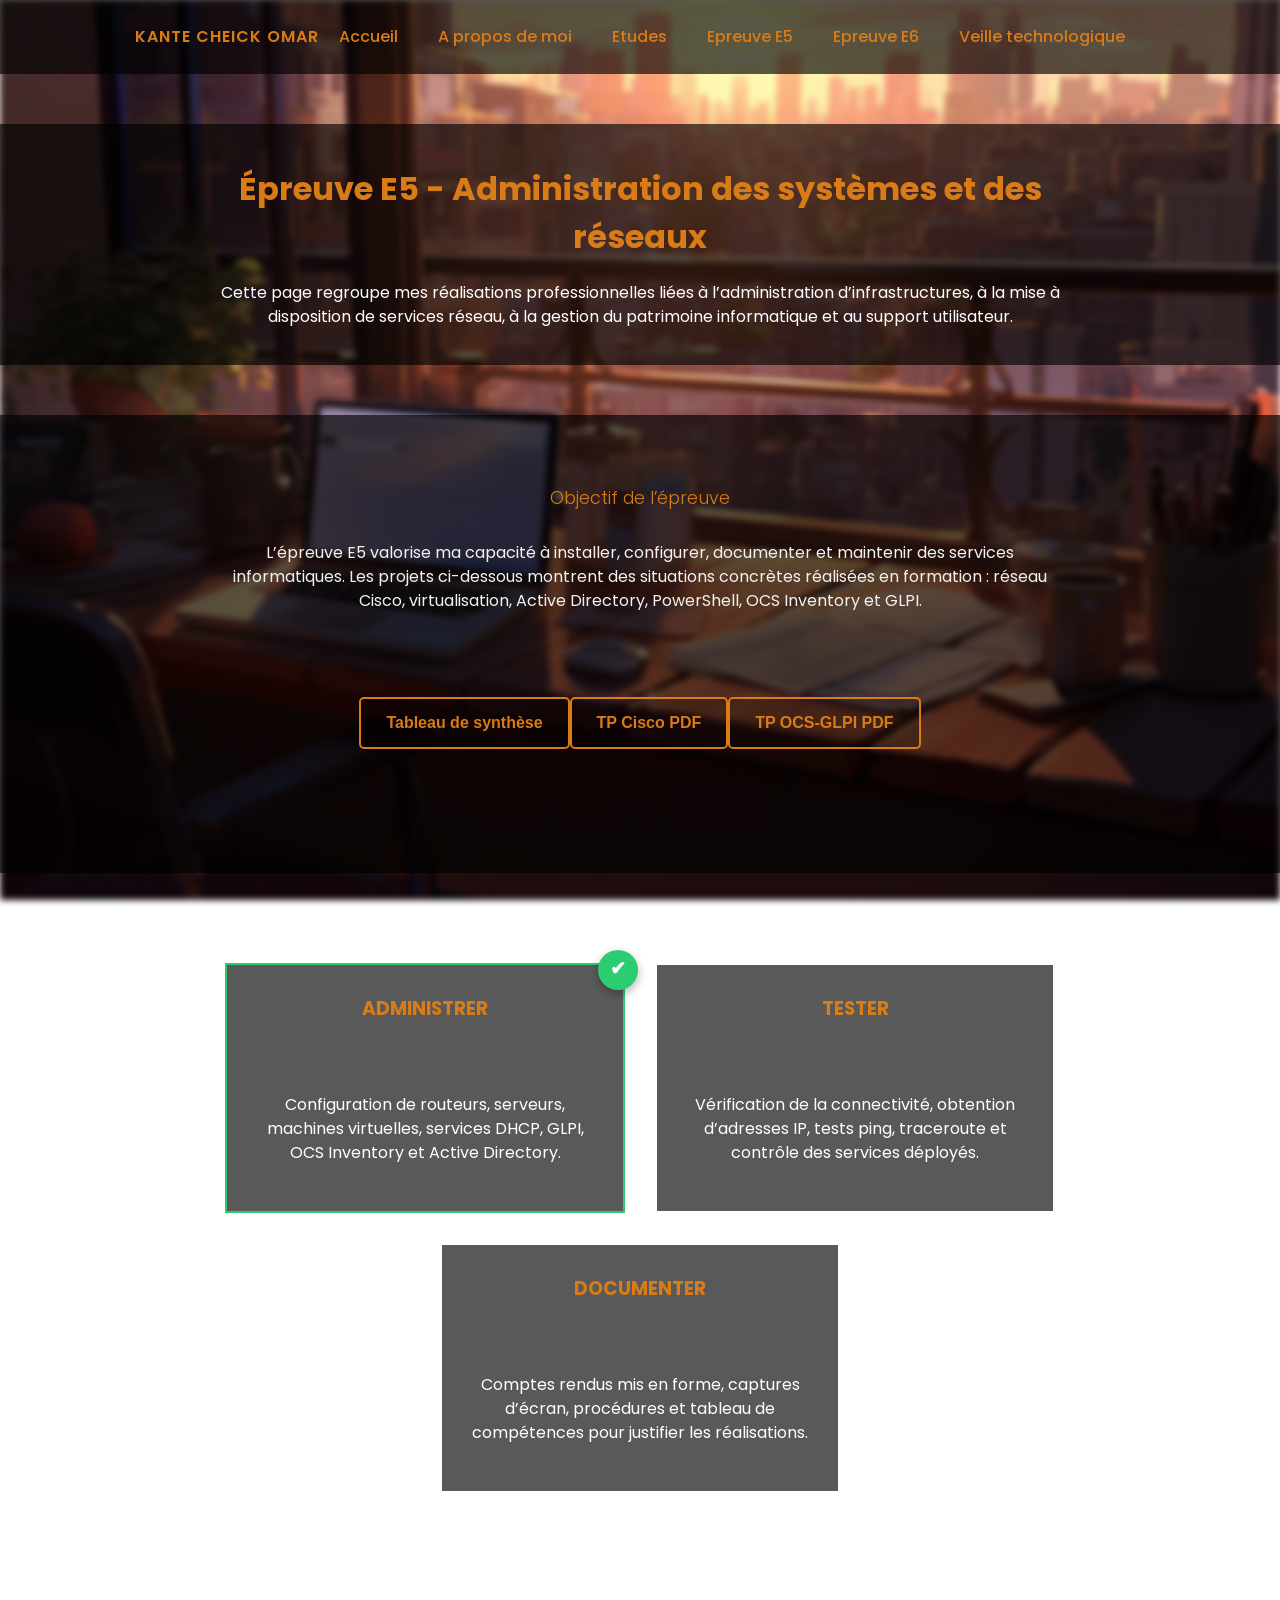
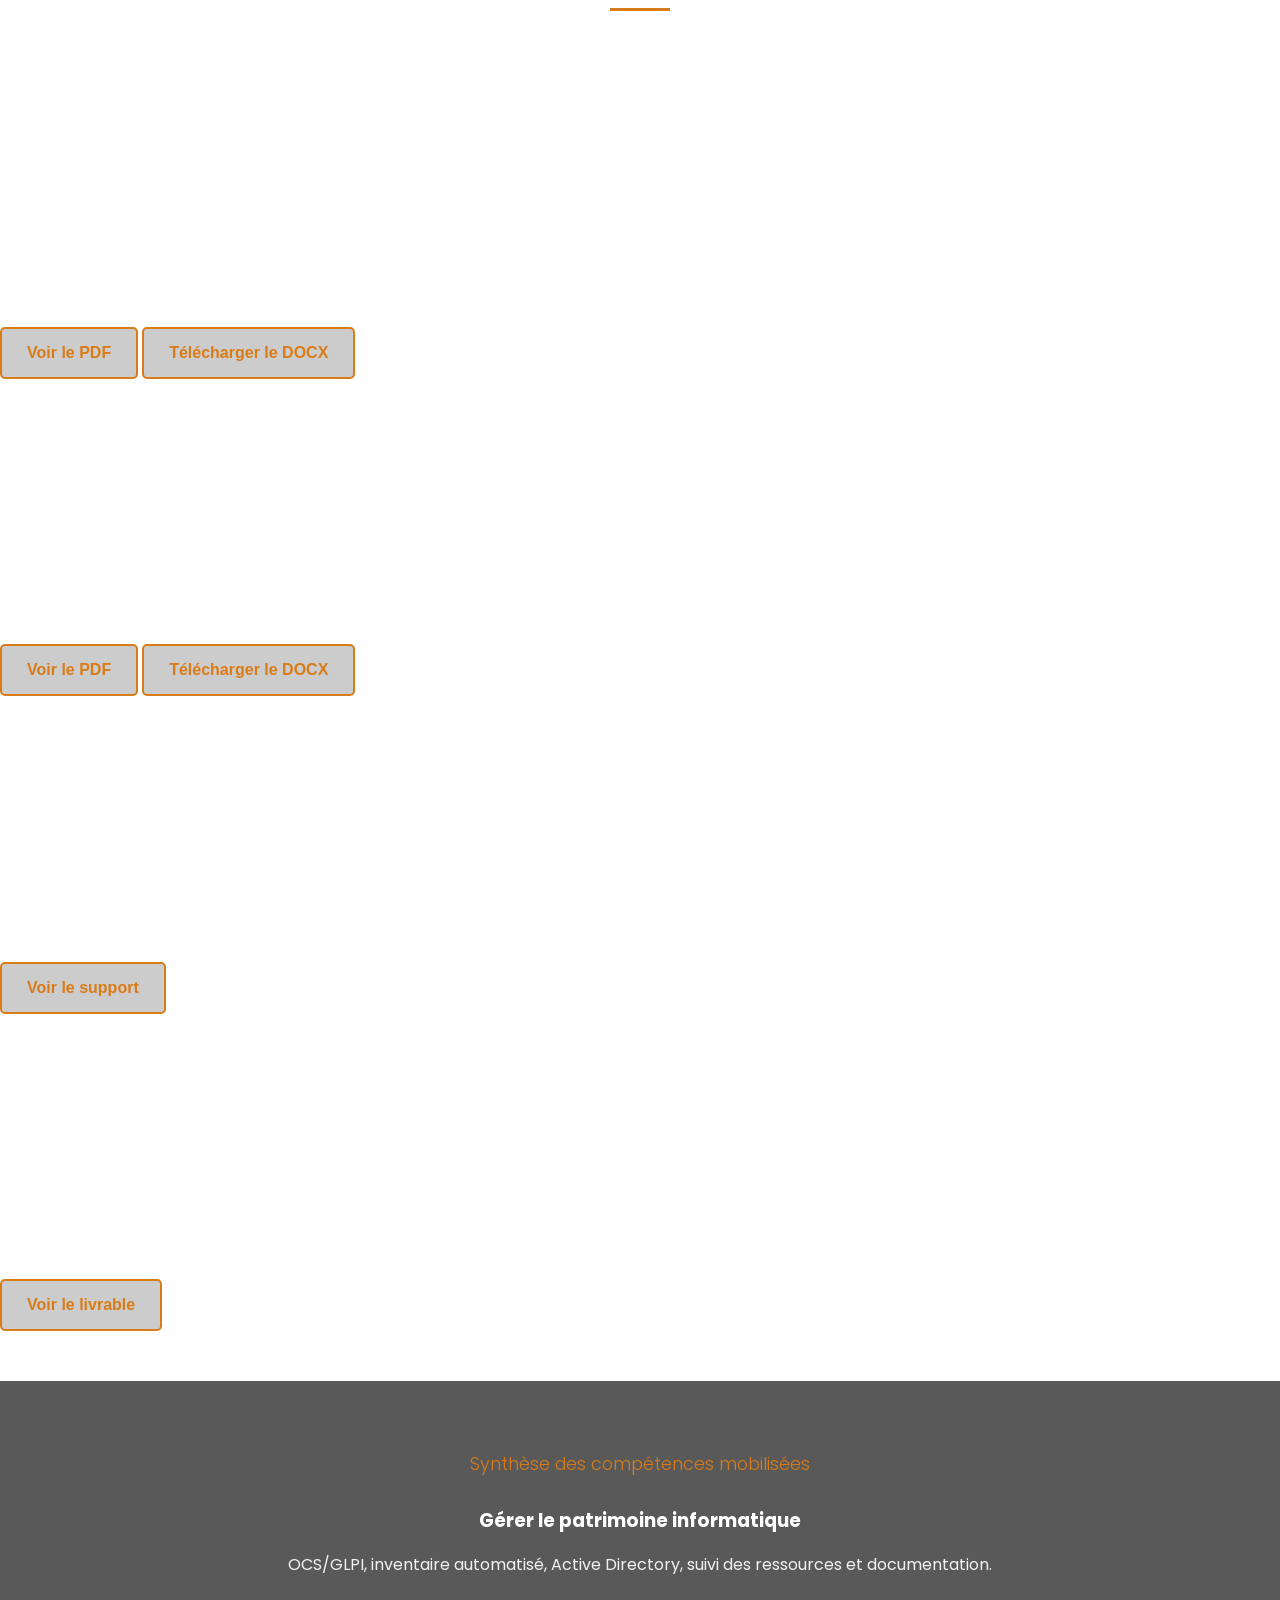
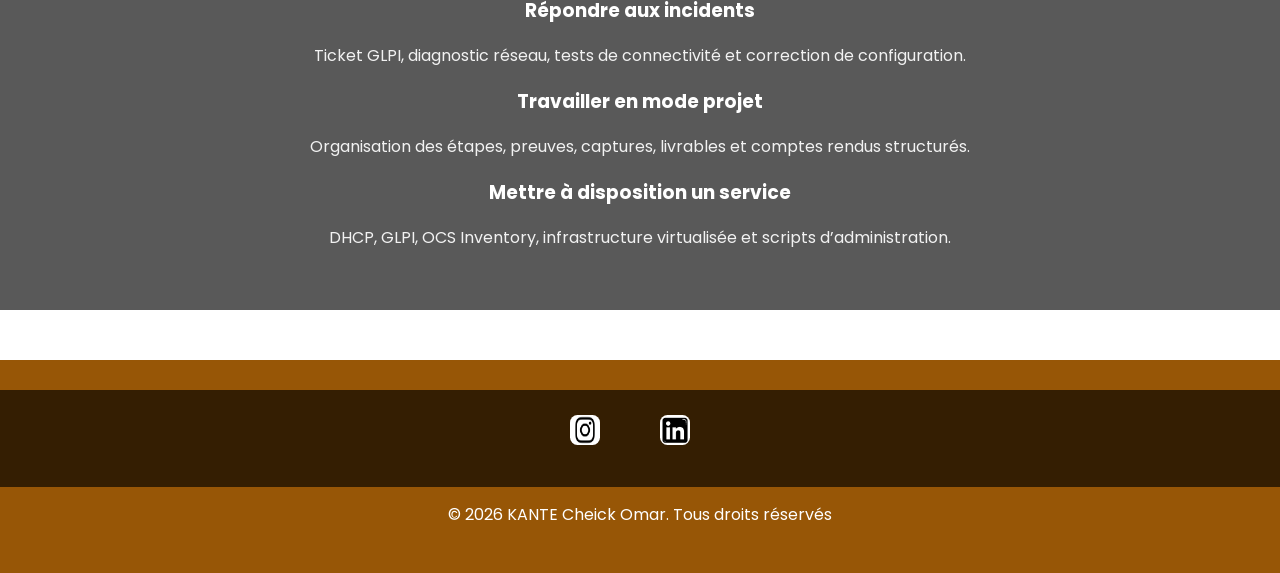
==== e5/e5.html @ b5c39093 "up" ====
<!DOCTYPE html>
<html lang="fr">
<head>
    <meta charset="UTF-8">
    <meta name="viewport" content="width=device-width, initial-scale=1.0">
    <link rel="stylesheet" href="../style.css">
    <title>Épreuve E5 - KANTE Cheick</title>
</head>
<body>
    <div class="background"></div>

    <header>
        <nav class="menu">
            <div class="nav-logo">KANTE Cheick Omar</div>
            <ul>
                <li><a href="../index.html">Accueil</a></li>
                <li><a href="../propos/propos.html">A propos de moi</a></li>
                <li><a href="../etudes/etudes.html">Etudes</a></li>
                <li><a href="e5.html">Epreuve E5</a></li>
                <li><a href="../e6/e6.html">Epreuve E6</a></li>
                <li><a href="../veille/veille.html">Veille technologique</a></li>
            </ul>
        </nav>
    </header>

    <main>
        <div class="introduction">
            <h1>Épreuve E5 - Administration des systèmes et des réseaux</h1>
            <p>Cette page regroupe mes réalisations professionnelles liées à l’administration d’infrastructures, à la mise à disposition de services réseau, à la gestion du patrimoine informatique et au support utilisateur.</p>
        </div>

        <section class="presentation">
            <h5>Objectif de l’épreuve</h5>
            <p>L’épreuve E5 valorise ma capacité à installer, configurer, documenter et maintenir des services informatiques. Les projets ci-dessous montrent des situations concrètes réalisées en formation : réseau Cisco, virtualisation, Active Directory, PowerShell, OCS Inventory et GLPI.</p>
            <div class="bouton-container small-container">
                <a href="../docs/Tableau_de_competence_E4_KANTE_Cheick_rempli.xlsx" class="bouton">Tableau de synthèse</a>
                <a href="../docs/TP_Cisco_DHCP_KANTE_Cheick.pdf" class="bouton" target="_blank">TP Cisco PDF</a>
                <a href="../docs/TP_OCS_GLPI_KANTE_Cheick.pdf" class="bouton" target="_blank">TP OCS-GLPI PDF</a>
            </div>
        </section>

        <section class="options-container">
            <div class="card choice-card">
                <div class="check-mark">✔</div>
                <h3>Administrer</h3>
                <p>Configuration de routeurs, serveurs, machines virtuelles, services DHCP, GLPI, OCS Inventory et Active Directory.</p>
            </div>
            <div class="card">
                <h3>Tester</h3>
                <p>Vérification de la connectivité, obtention d’adresses IP, tests ping, traceroute et contrôle des services déployés.</p>
            </div>
            <div class="card">
                <h3>Documenter</h3>
                <p>Comptes rendus mis en forme, captures d’écran, procédures et tableau de compétences pour justifier les réalisations.</p>
            </div>
        </section>

        <h2 class="section-title">Réalisations professionnelles</h2>
        <div class="divider"></div>

        <section class="project-list">
            <article class="project-card">
                <div class="project-header">
                    <span class="project-tag">Réseau / Cisco</span>
                    <h3>Configuration d’un serveur DHCP sur routeur Cisco</h3>
                </div>
                <p>Ce TP consiste à configurer des pools DHCP sur routeur Cisco, mettre en place des routes statiques et ajouter un serveur DHCP autonome pour un réseau invité. Les tests <strong>ipconfig</strong>, <strong>ping</strong>, <strong>show ip dhcp binding</strong> et <strong>traceroute</strong> permettent de valider la configuration.</p>
                <ul class="project-skills">
                    <li>Configurer un service réseau</li>
                    <li>Mettre à disposition un service informatique</li>
                    <li>Diagnostiquer une communication entre sous-réseaux</li>
                    <li>Documenter une procédure technique</li>
                </ul>
                <div class="project-links">
                    <a href="../docs/TP_Cisco_DHCP_KANTE_Cheick.pdf" class="bouton" target="_blank">Voir le PDF</a>
                    <a href="../docs/TP_Cisco_DHCP_KANTE_Cheick.docx" class="bouton">Télécharger le DOCX</a>
                </div>
            </article>

            <article class="project-card">
                <div class="project-header">
                    <span class="project-tag">Gestion de parc</span>
                    <h3>Administration et gestion du patrimoine avec OCS Inventory NG / GLPI</h3>
                </div>
                <p>Ce projet met en place une solution de gestion de parc informatique : installation d’OCS Inventory NG, installation de GLPI, synchronisation des inventaires, liaison LDAP et scénario complet de ticket utilisateur.</p>
                <ul class="project-skills">
                    <li>Recenser et identifier les ressources numériques</li>
                    <li>Suivre et traiter des demandes utilisateurs</li>
                    <li>Déployer un service Web interne</li>
                    <li>Centraliser l’inventaire du parc informatique</li>
                </ul>
                <div class="project-links">
                    <a href="../docs/TP_OCS_GLPI_KANTE_Cheick.pdf" class="bouton" target="_blank">Voir le PDF</a>
                    <a href="../docs/TP_OCS_GLPI_KANTE_Cheick.docx" class="bouton">Télécharger le DOCX</a>
                </div>
            </article>

            <article class="project-card">
                <div class="project-header">
                    <span class="project-tag">Systèmes / AD</span>
                    <h3>Automatisation de tâches avec PowerShell</h3>
                </div>
                <p>Ce compte rendu présente l’utilisation de PowerShell sur Windows Server 2019 : prise en main des cmdlets, gestion d’utilisateurs Active Directory, création de scripts, génération de rapports CSV et installation des rôles serveur nécessaires.</p>
                <ul class="project-skills">
                    <li>Automatiser l’administration système</li>
                    <li>Créer et vérifier des utilisateurs AD</li>
                    <li>Générer des rapports d’exploitation</li>
                    <li>Organiser son développement professionnel</li>
                </ul>
                <div class="project-links">
                    <a href="../docs/CR_TP_PowerShell_KANTE_Cheick.pptx" class="bouton">Voir le support</a>
                </div>
            </article>

            <article class="project-card">
                <div class="project-header">
                    <span class="project-tag">Virtualisation</span>
                    <h3>Mise en place d’une infrastructure réseau virtualisée</h3>
                </div>
                <p>Le projet RTR-INFRA présente la mise en place d’une infrastructure virtuelle avec Debian, plusieurs interfaces réseau, adressage IP, routage et paramètres permettant de relier des machines virtuelles à différents segments réseau.</p>
                <ul class="project-skills">
                    <li>Configurer des machines virtuelles</li>
                    <li>Administrer des interfaces réseau Linux</li>
                    <li>Comprendre le routage et le NAT</li>
                    <li>Mettre en œuvre une infrastructure de laboratoire</li>
                </ul>
                <div class="project-links">
                    <a href="../docs/Livrable_RTR_INFRA_KANTE_Cheick.pdf" class="bouton" target="_blank">Voir le livrable</a>
                </div>
            </article>
        </section>

        <section class="presentation">
            <h5>Synthèse des compétences mobilisées</h5>
            <div class="epreuve-grid">
                <div class="epreuve-bloc">
                    <h3>Gérer le patrimoine informatique</h3>
                    <p>OCS/GLPI, inventaire automatisé, Active Directory, suivi des ressources et documentation.</p>
                </div>
                <div class="epreuve-bloc">
                    <h3>Répondre aux incidents</h3>
                    <p>Ticket GLPI, diagnostic réseau, tests de connectivité et correction de configuration.</p>
                </div>
                <div class="epreuve-bloc">
                    <h3>Travailler en mode projet</h3>
                    <p>Organisation des étapes, preuves, captures, livrables et comptes rendus structurés.</p>
                </div>
                <div class="epreuve-bloc">
                    <h3>Mettre à disposition un service</h3>
                    <p>DHCP, GLPI, OCS Inventory, infrastructure virtualisée et scripts d’administration.</p>
                </div>
            </div>
        </section>
    </main>

    <footer>
        <nav>
             <ul>
                <li><a href="https://www.instagram.com/ch3ick952/" target="_blank"><img src="../img/logo_insta.png" alt="Logo Instagram" class="logo"></a></li>
                <li><a href="https://www.linkedin.com/in/cheick-kante-21919a336" target="_blank"><img src="../img/logo_ln.png" alt="Logo LinkedIn" class="logo"></a></li>
            </ul>
        </nav>
        <p>&copy; 2026 KANTE Cheick Omar. Tous droits réservés</p>
    </footer>
</body>
</html>
---- style.css ----
@import url('https://fonts.googleapis.com/css2?family=Poppins:wght@300;400;600&display=swap');

* {
    box-sizing: border-box; /* Empêche le padding de créer un scroll horizontal */
}
body{
    font-family: 'Poppins', sans-serif;
    margin: 0;
    color: #ffffff;
    line-height: 1.5;
}

nav {

    display: flex;
    justify-content: center;
    align-items: center; /* Pour garder les éléments du menu alignés verticalement */
    background-color: rgba(0, 0, 0, 0.65);
    padding: 15px;
}
nav .menu {
    display: flex;
    justify-content: space-between;
    align-items: center; /* Pour garder les éléments du menu alignés verticalement */
    background-color: rgba(0, 0, 0, 0.65);
    padding: 10px 0;
    /*Pour que le menu reste en haut de la page même en scrollant*/
    position: sticky;
    top: 0;
    z-index: 1000; /* Assure que le menu reste au-dessus du contenu */
    box-shadow: 0 2px 10px rgba(0, 0, 0, 0.1); /* Ajoute une légère ombre pour le faire ressortir */
}
.nav-logo {
    color: #d97b16; /* Même orange que tes liens */
    font-weight: 600;
    font-size: 1rem;
    letter-spacing: 1px;
    text-transform: uppercase;
}

nav ul {
    list-style-type: none;
    margin: 0;
    padding: 0;
    display: flex;
}
nav ul li a {
    text-decoration: none;
    color: #d97b16;
    font-weight: 500;
    padding: 10px 20px; 
    display:inline-block;
    position: relative; 
    transition-duration:color 0.3s ease;
}
nav ul li a::after {
    content: '';
    position: absolute;
    left: 0;
    width: 0;
    height: 2px;
    background-color: #f8d5bf;
    bottom: -5px;
    transition: width 0.3s ease;
}
nav ul li a:hover {
    color: #f8d5bf;
    transition-duration: 0.3s;
    transform: scale(1.1);
}
nav ul li a:hover::after {
    width: 100%;      /* Le trait s'étend sur toute la largeur du lien */
}
nav ul {
    list-style-type: none;
    margin: 0;
    padding: 0;
    display: flex;
    align-items: center;
}


.background {
    position: fixed;
    top: 0;
    left: 0;
    width: 100%;
    height: 100%;

    background-image: url("beautiful-office-space-cartoon-style.jpg");
    background-size: cover;
    background-position: center;

    filter: blur(3px);
    z-index: -1;
}

.introduction {
    position: relative;
    z-index: 1;
    padding: 20px;
    width: 100%;
    margin: 50px 0;
    justify-content: center;
    background-color: rgba(0, 0, 0, 0.65);
    box-shadow: 0 10px 30px rgba(138, 49, 1, 0.15);
    text-align: center;
}
.introduction h1, .introduction p, .introduction h5 {
    max-width: 900px; /* Le texte ne s'étale pas trop */
    margin-left: auto;
    margin-right: auto;
}

.photo {
    position: relative;
    z-index: 1;
    width: 50%;
    align-items: center;
    background-color: rgba(0, 0, 0, 0.65);
    border: 2px solid white;
    padding:20px;
    text-align: center;
    margin: 50px auto;
    display: flex;
    flex-direction: column;
    justify-content: center;
    margin-bottom: 50px;

    transition:transform 0.3s ease;
}
.photo:hover {
    transform: scale(1.05);
    box-shadow: 0 10px 20px rgba(255, 187, 151, 0.3);
}

.photo img {
    max-width: 100%;
    height: auto;
    border-radius: 5px;
    border: none;
}
h1 {
    color: #d97b16;
    margin-bottom: 20px;
}

h5 {
    font-weight: 300;
    font-size: 1.1rem;
    color: #d97b16;
}

footer {
        background-color: #975606;
        color: white;
        padding: 30px 0;
        text-align: center;
        margin-top: 50px;
}

footer nav ul {
    justify-content:center;
    margin-bottom: 10px;
}

.presentation {
    position: relative;
    z-index: 1;
    width: 100%;
    margin: 50px 0;
    padding: 40px 20px;
    background-color: rgba(0, 0, 0, 0.65);
    text-align: center;
}


.presentation p{
    margin-bottom: 20px;
    font-size: 1rem;
    color: #f2f2f2;
    max-width: 850px;
    margin-left: auto;
    margin-right: auto;
}

.logo {
    width: 30px;
    height: 30px;
    margin-right: 20px;
    transition: 0.3s;
    background-color: white;
    border-radius: 25% ;
}
.logo:hover {
    transform: scale(1.1);
    opacity: 0.7;
}

/* --- Centrage du bouton --- */
.bouton-container {
    display: flex;            
    justify-content: center;   /* Centre horizontalement */
    align-items: center;       /* Centre verticalement*/
    height: 20vh;           
    margin: 20px 0;
}

/* Le reste du code reste identique */
.bouton {
    display: inline-block;
    padding: 12px 25px;
    background-color: rgba(0,0,0,0.2); 
    color: #d97b16;
    text-decoration: none;
    border-radius: 5px;
    font-weight: bold;
    font-family: Arial, sans-serif;
    transition: all 0.3s ease; 
    border: 2px solid #d97b16;
}
.logo-item img {
    width: auto;
    height: 60px; /* Ajuste la hauteur à ta convenance */
    margin-top: 15px;
}
.bouton:hover {
    background-color: transparent;
    color: #ffffff;
    transform: scale(1.1); 
    box-shadow: 0 5px 15px rgba(0,0,0,0.2);
}

/* --- Style de la pseudo-page --- */
.modal {
    position: fixed;
    top: 0;
    left: 0;
    width: 100%;
    height: 100%;
    background: rgba(0, 0, 0, 0.8); /* Fond sombre transparent */
    display: none; 
    justify-content: center;
    align-items: center;
    z-index: 1000;
}

/* Affiche la modale quand l'ancre #open-cv est active */
.modal:target {
    display: flex;
}
.modal-content {
    background: rgb(0, 0, 0, 0.5);
    padding: 30px;
    border-radius: 10px;
    width: 80%;
    max-width: 600px;
    position: relative;
    border-top: 10px solid #d97b16; /* Rappel de solaire */
}

.close-btn {
    position: absolute;
    top: 10px;
    right: 15px;
    text-decoration: none;
    color: #333;
    font-weight: bold;
}

.cv-placeholder {
    margin-top: 0;
    border: 1px dashed #ccc;
    padding: 20px;
}

/* --- Style général de la section --- */
.qualites-section {
    text-align: center;
    color: white; 
    font-family: Arial, sans-serif;
    padding: 50px 0;
    background-color: rgba(0, 0, 0, 0.65); 
}

.qualites-section h1 {
    font-size: 2.5rem;
    margin-bottom: 5px;
}

/* Le petit trait horizontal sous le titre */
.divider {
    width: 60px;
    height: 3px;
    background-color: #d97b16; /* Ton Orange */
    margin: 0 auto 50px;
}

/* --- Container Flexbox pour l'alignement --- */
.qualites-container {
    display: flex; 
    justify-content: center; /* Centre les éléments horizontalement */
    flex-wrap: wrap; /* Permet le passage à la ligne sur petit écran */
    gap: 30px; /* Espace entre les éléments */
    padding: 0 20px;
}

/* --- Style de chaque qualité (Icône + Texte) --- */
.qualite-item {
    display: flex;
    flex-direction: column-reverse; /* Texte AU-DESSUS de l'icône */
    align-items: center;
    width: 150px; /* Largeur pour donner de l'espace à chaque item */
    transition: all 0.3s ease;
}

/* Effet au survol (cohérent avec ton bouton) */
.qualite-item:hover {
    transform: translateY(-5px); /* Petit saut vers le haut */
}

/* Style de l'icône */
.qualite-item .icon {
    font-size: 3.5rem; /* Taille de l'icône temporaire */
    margin-top: 15px; /* Espace entre le texte et l'icône */
}

/* Si tu utilises des images pour tes icônes, applique ce style : */
.qualite-item img {
    width: auto;
    height: 60px; /* Ajuste la hauteur à ta convenance */
    margin-top: 15px;
}

/* Style du texte */
.qualite-item p {
    font-size: 1.2rem;
    font-weight: bold;
    margin: 0;
}

.competences-section h2 {
    text-align: center;      /* Centre le texte horizontalement */
    color: #d97b16;         
    font-family: Arial, sans-serif;
    font-size: 2.5rem;       /* Même taille que "MES QUALITÉS" pour la cohérence */
    text-transform: uppercase; /* Force le texte en majuscules pour le look "pro" */
    margin-bottom: 5px;      /* Espace réduit pour coller au divider */
}

/* On s'assure que le trait (divider) est aussi centré juste en dessous */
.competences-section .divider {
    width: 60px;
    height: 3px;
    background-color: #d97b16; 
    margin: 0 auto 50px;     /* "auto" sur les côtés centre le trait */
}
/* Container de la section */
.competences-section {
    padding: 80px 0;
    background-color: rgba(0, 0, 0, 0.65); /* Fond sombre mais transparent pour faire ressortir le texte et les logos */
    overflow: hidden;
}

/* Bande blanche qui contient les logos */
.logos {
    overflow: hidden;
    padding: 30px 0;
    background: rgba(255, 255, 255, 0.65);
    white-space: nowrap;
    display: flex;
    box-shadow: 0 10px 20px rgba(0,0,0,0.2);
}

/* Animation de défilement */
.logos-slide {
    display: flex;
    animation: 20s slide infinite linear; /* 20 secondes pour laisser le temps de lire mais pour faire le tour assez vite */
}

/* Style de chaque connaissance */
.logo-item {
    display: flex;
    flex-direction: column;
    align-items: center;
    margin: 0 50px;
    cursor: default;
}

/* Texte des connaissances */
.logo-item span {
    font-family: 'Segoe UI', Tahoma, Geneva, Verdana, sans-serif;
    font-size: 1.1rem;
    font-weight: 700;
    color: #333;
    transition: all 0.3s ease;
    padding: 5px 15px;
    border-radius: 20px;
}

/* Interaction au survol */
.logos:hover .logos-slide {
    animation-play-state: paused; /* Arrête le défilement */
}

.logo-item:hover span {
    color: #fff;
    transform: scale(1.2);
}

/* L'animation infinie */
@keyframes slide {
    from { transform: translateX(0); }
    to { transform: translateX(-100%); }
}

/* Container pour mettre les cartes côte à côte */
.options-container {
    display: flex;
    justify-content: center;
    gap: 30px;
    padding: 40px 20px;
    flex-wrap: wrap; /* Pour que les carrés passent l'un sous l'autre sur mobile */
}

/* Style commun des carrés (cartes) */
.card {
    background-color: rgba(0, 0, 0, 0.65);
    border: 2px solid white;
    padding: 30px;
    width: 400px;
    min-height: 250px;
    display: flex;
    flex-direction: column;
    justify-content: space-between;
    text-align: center;
    position: relative;
    transition: transform 0.3s ease, border-color 0.3s ease;
}

.card:hover {
    transform: translateY(-10px);
    border-color: #d97b16; /* Rappel de ton orange au survol */
}

.card h3 {
    color: #d97b16;
    margin-top: 0;
    text-transform: uppercase;
}

.card ul {
    list-style: none;
    padding: 0;
    text-align: left;
    display: inline-block;
}

.card ul li {
    margin: 10px 0;
}

.card ul li::before {
    content: "•";
    color: #d97b16;
    font-weight: bold;
    display: inline-block; 
    width: 1em;
}

/* Style spécifique pour ton choix (SISR) */
.choice-card {
    border-color: #2ecc71; /* Bordure verte subtile ou reste en blanc selon ton goût */
}

.check-mark {
    position: absolute;
    top: -15px;
    right: -15px;
    background-color: #2ecc71; /* Vert "Check" */
    color: white;
    width: 40px;
    height: 40px;
    border-radius: 50%;
    display: flex;
    justify-content: center;
    align-items: center;
    font-weight: bold;
    font-size: 1.2rem;
    box-shadow: 0 4px 10px rgba(0,0,0,0.3);
}
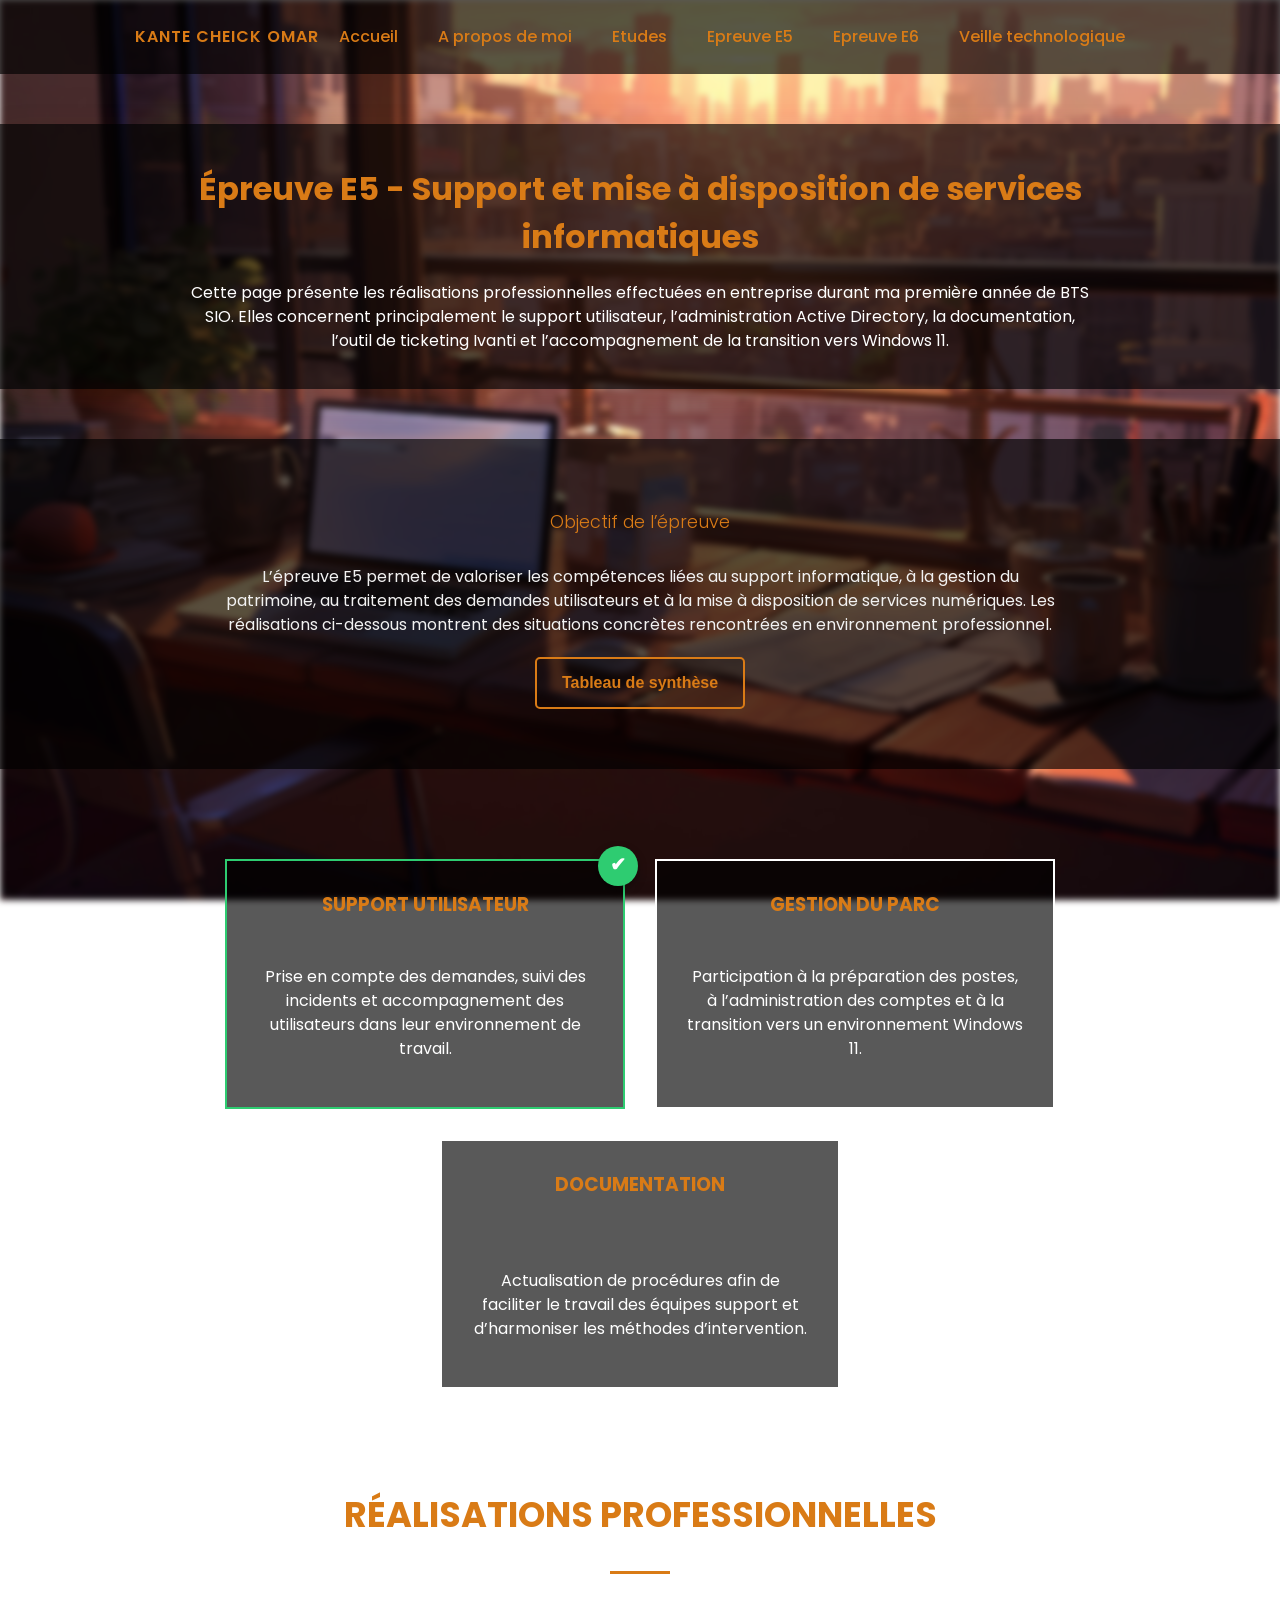
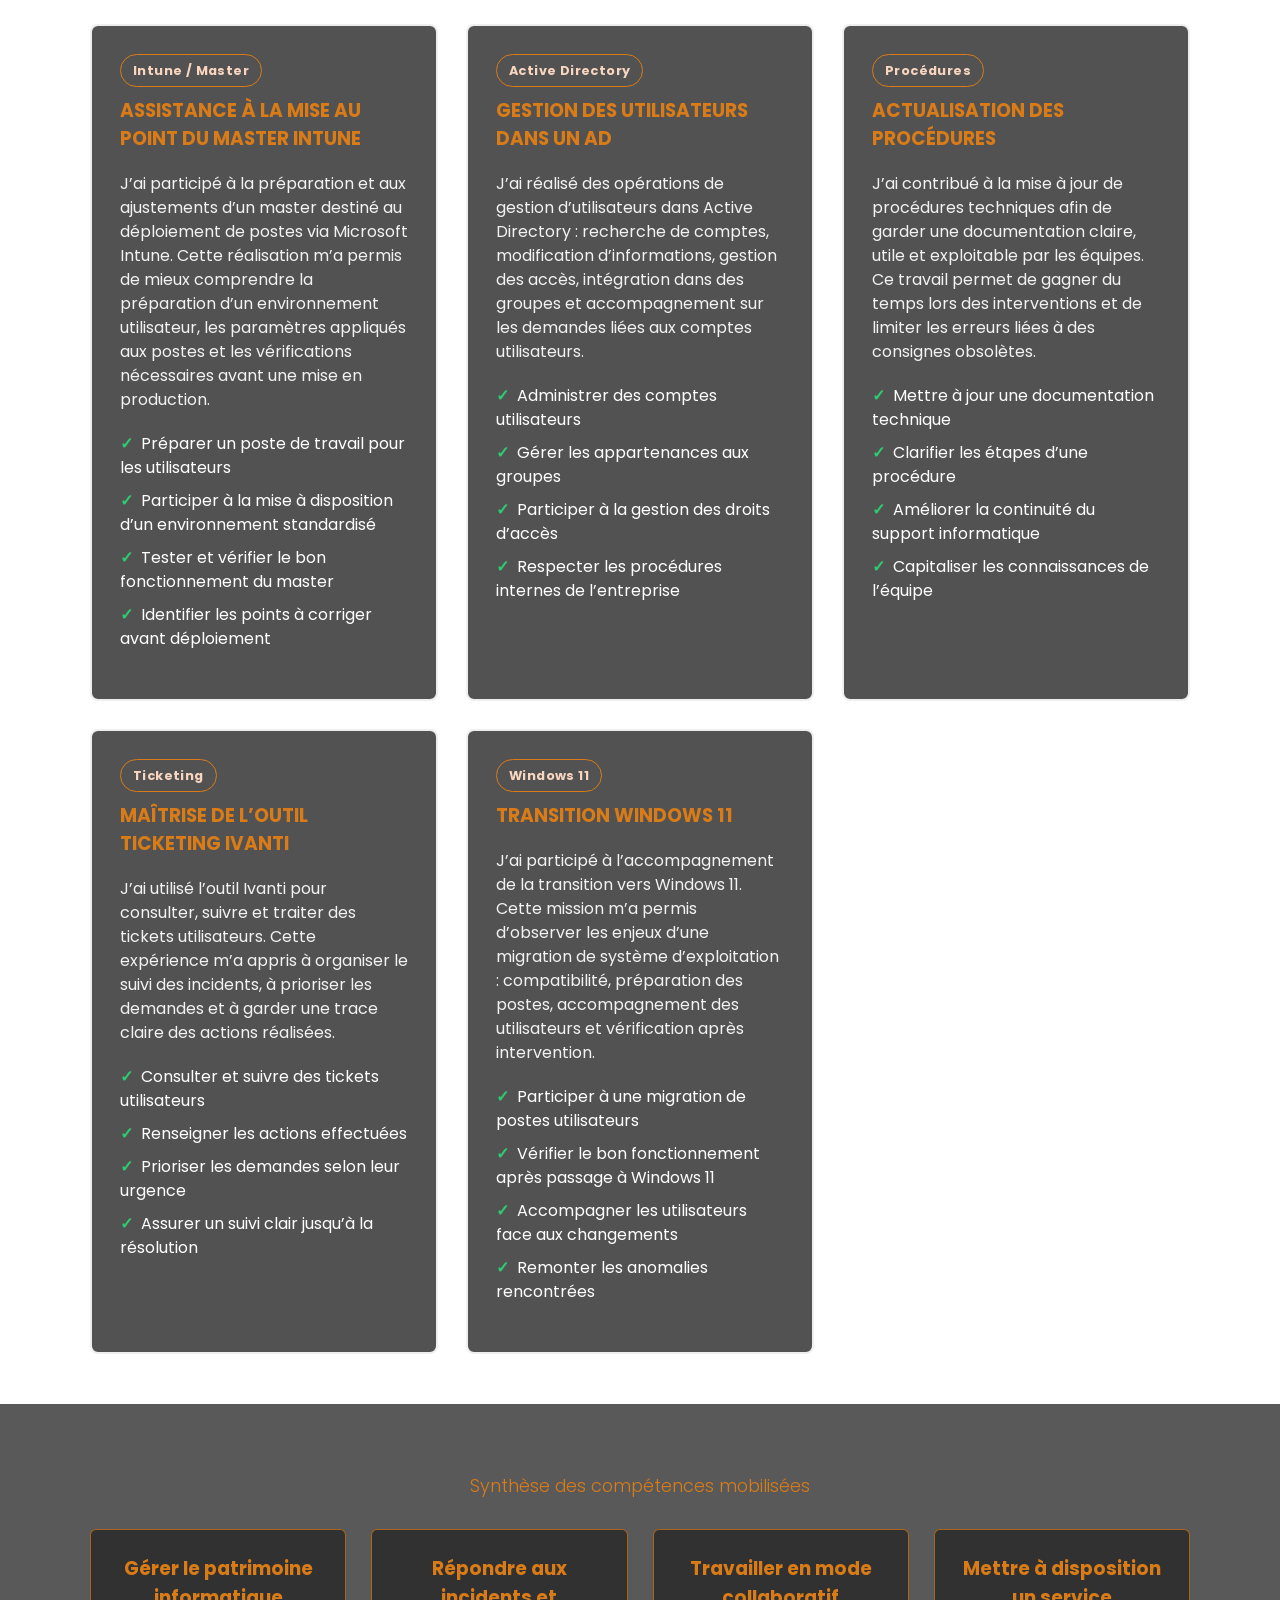
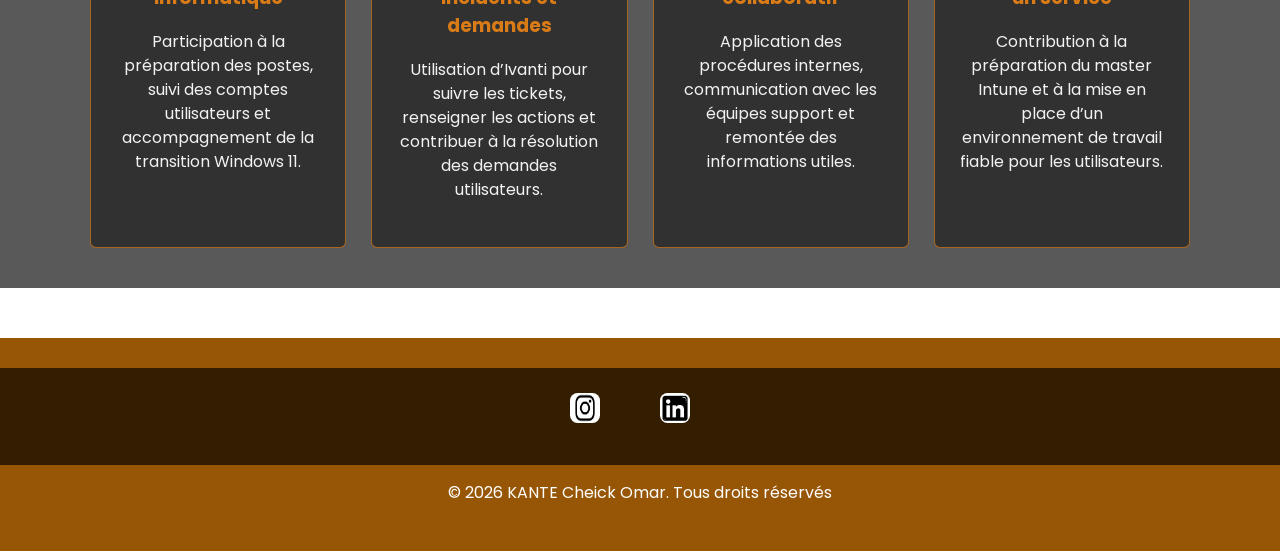
==== commit 2f92f429: "up" ====
--- a/e5/e5.html
+++ b/e5/e5.html
@@ -25,33 +25,31 @@
 
     <main>
         <div class="introduction">
-            <h1>Épreuve E5 - Administration des systèmes et des réseaux</h1>
-            <p>Cette page regroupe mes réalisations professionnelles liées à l’administration d’infrastructures, à la mise à disposition de services réseau, à la gestion du patrimoine informatique et au support utilisateur.</p>
+            <h1>Épreuve E5 - Support et mise à disposition de services informatiques</h1>
+            <p>Cette page présente les réalisations professionnelles effectuées en entreprise durant ma première année de BTS SIO. Elles concernent principalement le support utilisateur, l’administration Active Directory, la documentation, l’outil de ticketing Ivanti et l’accompagnement de la transition vers Windows 11.</p>
         </div>
 
         <section class="presentation">
             <h5>Objectif de l’épreuve</h5>
-            <p>L’épreuve E5 valorise ma capacité à installer, configurer, documenter et maintenir des services informatiques. Les projets ci-dessous montrent des situations concrètes réalisées en formation : réseau Cisco, virtualisation, Active Directory, PowerShell, OCS Inventory et GLPI.</p>
+            <p>L’épreuve E5 permet de valoriser les compétences liées au support informatique, à la gestion du patrimoine, au traitement des demandes utilisateurs et à la mise à disposition de services numériques. Les réalisations ci-dessous montrent des situations concrètes rencontrées en environnement professionnel.</p>
             <div class="bouton-container small-container">
                 <a href="../docs/Tableau_de_competence_E4_KANTE_Cheick_rempli.xlsx" class="bouton">Tableau de synthèse</a>
-                <a href="../docs/TP_Cisco_DHCP_KANTE_Cheick.pdf" class="bouton" target="_blank">TP Cisco PDF</a>
-                <a href="../docs/TP_OCS_GLPI_KANTE_Cheick.pdf" class="bouton" target="_blank">TP OCS-GLPI PDF</a>
             </div>
         </section>
 
         <section class="options-container">
             <div class="card choice-card">
                 <div class="check-mark">✔</div>
-                <h3>Administrer</h3>
-                <p>Configuration de routeurs, serveurs, machines virtuelles, services DHCP, GLPI, OCS Inventory et Active Directory.</p>
+                <h3>Support utilisateur</h3>
+                <p>Prise en compte des demandes, suivi des incidents et accompagnement des utilisateurs dans leur environnement de travail.</p>
             </div>
             <div class="card">
-                <h3>Tester</h3>
-                <p>Vérification de la connectivité, obtention d’adresses IP, tests ping, traceroute et contrôle des services déployés.</p>
+                <h3>Gestion du parc</h3>
+                <p>Participation à la préparation des postes, à l’administration des comptes et à la transition vers un environnement Windows 11.</p>
             </div>
             <div class="card">
-                <h3>Documenter</h3>
-                <p>Comptes rendus mis en forme, captures d’écran, procédures et tableau de compétences pour justifier les réalisations.</p>
+                <h3>Documentation</h3>
+                <p>Actualisation de procédures afin de faciliter le travail des équipes support et d’harmoniser les méthodes d’intervention.</p>
             </div>
         </section>
 
@@ -61,72 +59,72 @@
         <section class="project-list">
             <article class="project-card">
                 <div class="project-header">
-                    <span class="project-tag">Réseau / Cisco</span>
-                    <h3>Configuration d’un serveur DHCP sur routeur Cisco</h3>
+                    <span class="project-tag">Intune / Master</span>
+                    <h3>Assistance à la mise au point du master Intune</h3>
                 </div>
-                <p>Ce TP consiste à configurer des pools DHCP sur routeur Cisco, mettre en place des routes statiques et ajouter un serveur DHCP autonome pour un réseau invité. Les tests <strong>ipconfig</strong>, <strong>ping</strong>, <strong>show ip dhcp binding</strong> et <strong>traceroute</strong> permettent de valider la configuration.</p>
+                <p>J’ai participé à la préparation et aux ajustements d’un master destiné au déploiement de postes via Microsoft Intune. Cette réalisation m’a permis de mieux comprendre la préparation d’un environnement utilisateur, les paramètres appliqués aux postes et les vérifications nécessaires avant une mise en production.</p>
                 <ul class="project-skills">
-                    <li>Configurer un service réseau</li>
-                    <li>Mettre à disposition un service informatique</li>
-                    <li>Diagnostiquer une communication entre sous-réseaux</li>
-                    <li>Documenter une procédure technique</li>
+                    <li>Préparer un poste de travail pour les utilisateurs</li>
+                    <li>Participer à la mise à disposition d’un environnement standardisé</li>
+                    <li>Tester et vérifier le bon fonctionnement du master</li>
+                    <li>Identifier les points à corriger avant déploiement</li>
                 </ul>
-                <div class="project-links">
-                    <a href="../docs/TP_Cisco_DHCP_KANTE_Cheick.pdf" class="bouton" target="_blank">Voir le PDF</a>
-                    <a href="../docs/TP_Cisco_DHCP_KANTE_Cheick.docx" class="bouton">Télécharger le DOCX</a>
-                </div>
             </article>
 
             <article class="project-card">
                 <div class="project-header">
-                    <span class="project-tag">Gestion de parc</span>
-                    <h3>Administration et gestion du patrimoine avec OCS Inventory NG / GLPI</h3>
+                    <span class="project-tag">Active Directory</span>
+                    <h3>Gestion des utilisateurs dans un AD</h3>
                 </div>
-                <p>Ce projet met en place une solution de gestion de parc informatique : installation d’OCS Inventory NG, installation de GLPI, synchronisation des inventaires, liaison LDAP et scénario complet de ticket utilisateur.</p>
+                <p>J’ai réalisé des opérations de gestion d’utilisateurs dans Active Directory : recherche de comptes, modification d’informations, gestion des accès, intégration dans des groupes et accompagnement sur les demandes liées aux comptes utilisateurs.</p>
                 <ul class="project-skills">
-                    <li>Recenser et identifier les ressources numériques</li>
-                    <li>Suivre et traiter des demandes utilisateurs</li>
-                    <li>Déployer un service Web interne</li>
-                    <li>Centraliser l’inventaire du parc informatique</li>
+                    <li>Administrer des comptes utilisateurs</li>
+                    <li>Gérer les appartenances aux groupes</li>
+                    <li>Participer à la gestion des droits d’accès</li>
+                    <li>Respecter les procédures internes de l’entreprise</li>
                 </ul>
-                <div class="project-links">
-                    <a href="../docs/TP_OCS_GLPI_KANTE_Cheick.pdf" class="bouton" target="_blank">Voir le PDF</a>
-                    <a href="../docs/TP_OCS_GLPI_KANTE_Cheick.docx" class="bouton">Télécharger le DOCX</a>
-                </div>
             </article>
 
             <article class="project-card">
                 <div class="project-header">
-                    <span class="project-tag">Systèmes / AD</span>
-                    <h3>Automatisation de tâches avec PowerShell</h3>
+                    <span class="project-tag">Procédures</span>
+                    <h3>Actualisation des procédures</h3>
                 </div>
-                <p>Ce compte rendu présente l’utilisation de PowerShell sur Windows Server 2019 : prise en main des cmdlets, gestion d’utilisateurs Active Directory, création de scripts, génération de rapports CSV et installation des rôles serveur nécessaires.</p>
+                <p>J’ai contribué à la mise à jour de procédures techniques afin de garder une documentation claire, utile et exploitable par les équipes. Ce travail permet de gagner du temps lors des interventions et de limiter les erreurs liées à des consignes obsolètes.</p>
                 <ul class="project-skills">
-                    <li>Automatiser l’administration système</li>
-                    <li>Créer et vérifier des utilisateurs AD</li>
-                    <li>Générer des rapports d’exploitation</li>
-                    <li>Organiser son développement professionnel</li>
+                    <li>Mettre à jour une documentation technique</li>
+                    <li>Clarifier les étapes d’une procédure</li>
+                    <li>Améliorer la continuité du support informatique</li>
+                    <li>Capitaliser les connaissances de l’équipe</li>
                 </ul>
-                <div class="project-links">
-                    <a href="../docs/CR_TP_PowerShell_KANTE_Cheick.pptx" class="bouton">Voir le support</a>
-                </div>
             </article>
 
             <article class="project-card">
                 <div class="project-header">
-                    <span class="project-tag">Virtualisation</span>
-                    <h3>Mise en place d’une infrastructure réseau virtualisée</h3>
+                    <span class="project-tag">Ticketing</span>
+                    <h3>Maîtrise de l’outil ticketing Ivanti</h3>
                 </div>
-                <p>Le projet RTR-INFRA présente la mise en place d’une infrastructure virtuelle avec Debian, plusieurs interfaces réseau, adressage IP, routage et paramètres permettant de relier des machines virtuelles à différents segments réseau.</p>
+                <p>J’ai utilisé l’outil Ivanti pour consulter, suivre et traiter des tickets utilisateurs. Cette expérience m’a appris à organiser le suivi des incidents, à prioriser les demandes et à garder une trace claire des actions réalisées.</p>
                 <ul class="project-skills">
-                    <li>Configurer des machines virtuelles</li>
-                    <li>Administrer des interfaces réseau Linux</li>
-                    <li>Comprendre le routage et le NAT</li>
-                    <li>Mettre en œuvre une infrastructure de laboratoire</li>
+                    <li>Consulter et suivre des tickets utilisateurs</li>
+                    <li>Renseigner les actions effectuées</li>
+                    <li>Prioriser les demandes selon leur urgence</li>
+                    <li>Assurer un suivi clair jusqu’à la résolution</li>
                 </ul>
-                <div class="project-links">
-                    <a href="../docs/Livrable_RTR_INFRA_KANTE_Cheick.pdf" class="bouton" target="_blank">Voir le livrable</a>
+            </article>
+
+            <article class="project-card">
+                <div class="project-header">
+                    <span class="project-tag">Windows 11</span>
+                    <h3>Transition Windows 11</h3>
                 </div>
+                <p>J’ai participé à l’accompagnement de la transition vers Windows 11. Cette mission m’a permis d’observer les enjeux d’une migration de système d’exploitation : compatibilité, préparation des postes, accompagnement des utilisateurs et vérification après intervention.</p>
+                <ul class="project-skills">
+                    <li>Participer à une migration de postes utilisateurs</li>
+                    <li>Vérifier le bon fonctionnement après passage à Windows 11</li>
+                    <li>Accompagner les utilisateurs face aux changements</li>
+                    <li>Remonter les anomalies rencontrées</li>
+                </ul>
             </article>
         </section>
 
@@ -135,19 +133,19 @@
             <div class="epreuve-grid">
                 <div class="epreuve-bloc">
                     <h3>Gérer le patrimoine informatique</h3>
-                    <p>OCS/GLPI, inventaire automatisé, Active Directory, suivi des ressources et documentation.</p>
+                    <p>Participation à la préparation des postes, suivi des comptes utilisateurs et accompagnement de la transition Windows 11.</p>
                 </div>
                 <div class="epreuve-bloc">
-                    <h3>Répondre aux incidents</h3>
-                    <p>Ticket GLPI, diagnostic réseau, tests de connectivité et correction de configuration.</p>
+                    <h3>Répondre aux incidents et demandes</h3>
+                    <p>Utilisation d’Ivanti pour suivre les tickets, renseigner les actions et contribuer à la résolution des demandes utilisateurs.</p>
                 </div>
                 <div class="epreuve-bloc">
-                    <h3>Travailler en mode projet</h3>
-                    <p>Organisation des étapes, preuves, captures, livrables et comptes rendus structurés.</p>
+                    <h3>Travailler en mode collaboratif</h3>
+                    <p>Application des procédures internes, communication avec les équipes support et remontée des informations utiles.</p>
                 </div>
                 <div class="epreuve-bloc">
                     <h3>Mettre à disposition un service</h3>
-                    <p>DHCP, GLPI, OCS Inventory, infrastructure virtualisée et scripts d’administration.</p>
+                    <p>Contribution à la préparation du master Intune et à la mise en place d’un environnement de travail fiable pour les utilisateurs.</p>
                 </div>
             </div>
         </section>
--- a/style.css
+++ b/style.css
@@ -488,4 +488,144 @@
     font-weight: bold;
     font-size: 1.2rem;
     box-shadow: 0 4px 10px rgba(0,0,0,0.3);
-}+}
+
+/* --- Sections spécifiques aux pages E5 et E6 --- */
+.section-title {
+    text-align: center;
+    color: #d97b16;
+    font-size: 2.2rem;
+    margin-top: 60px;
+    text-transform: uppercase;
+}
+
+.epreuve-grid {
+    max-width: 1100px;
+    margin: 30px auto 0;
+    display: grid;
+    grid-template-columns: repeat(auto-fit, minmax(240px, 1fr));
+    gap: 25px;
+}
+
+.epreuve-bloc {
+    background-color: rgba(0, 0, 0, 0.45);
+    border: 1px solid rgba(217, 123, 22, 0.7);
+    padding: 25px;
+    border-radius: 6px;
+    transition: transform 0.3s ease, box-shadow 0.3s ease;
+}
+
+.epreuve-bloc:hover {
+    transform: translateY(-6px);
+    box-shadow: 0 10px 20px rgba(255, 187, 151, 0.2);
+}
+
+.epreuve-bloc h3 {
+    color: #d97b16;
+    margin-top: 0;
+}
+
+.small-container {
+    height: auto;
+    gap: 20px;
+    flex-wrap: wrap;
+}
+
+@media screen and (max-width: 768px) {
+    nav,
+    nav ul {
+        flex-direction: column;
+    }
+
+    nav ul li a {
+        padding: 8px 12px;
+    }
+
+    .card,
+    .photo {
+        width: 90%;
+    }
+
+    .section-title {
+        font-size: 1.7rem;
+    }
+}
+
+/* --- Cartes projets portfolio --- */
+.project-list {
+    width: min(1100px, 92%);
+    margin: 40px auto;
+    display: grid;
+    grid-template-columns: repeat(auto-fit, minmax(320px, 1fr));
+    gap: 28px;
+}
+
+.project-card {
+    background-color: rgba(0, 0, 0, 0.68);
+    border: 2px solid rgba(255, 255, 255, 0.9);
+    border-radius: 8px;
+    padding: 28px;
+    transition: transform 0.3s ease, border-color 0.3s ease, box-shadow 0.3s ease;
+}
+
+.project-card:hover {
+    transform: translateY(-8px);
+    border-color: #d97b16;
+    box-shadow: 0 12px 28px rgba(255, 187, 151, 0.25);
+}
+
+.project-header h3 {
+    color: #d97b16;
+    margin-top: 10px;
+    text-transform: uppercase;
+}
+
+.project-tag {
+    display: inline-block;
+    padding: 6px 12px;
+    border: 1px solid #d97b16;
+    color: #f8d5bf;
+    border-radius: 999px;
+    font-size: 0.8rem;
+    font-weight: bold;
+    letter-spacing: 0.4px;
+}
+
+.project-card p {
+    color: #f2f2f2;
+}
+
+.project-skills {
+    list-style: none;
+    padding: 0;
+    margin: 20px 0;
+}
+
+.project-skills li {
+    margin: 9px 0;
+    color: #ffffff;
+}
+
+.project-skills li::before {
+    content: "✓";
+    color: #2ecc71;
+    font-weight: bold;
+    margin-right: 8px;
+}
+
+.project-links {
+    display: flex;
+    flex-wrap: wrap;
+    gap: 12px;
+    margin-top: 18px;
+}
+
+@media screen and (max-width: 768px) {
+    .project-list {
+        grid-template-columns: 1fr;
+    }
+
+    .project-links {
+        justify-content: center;
+    }
+}
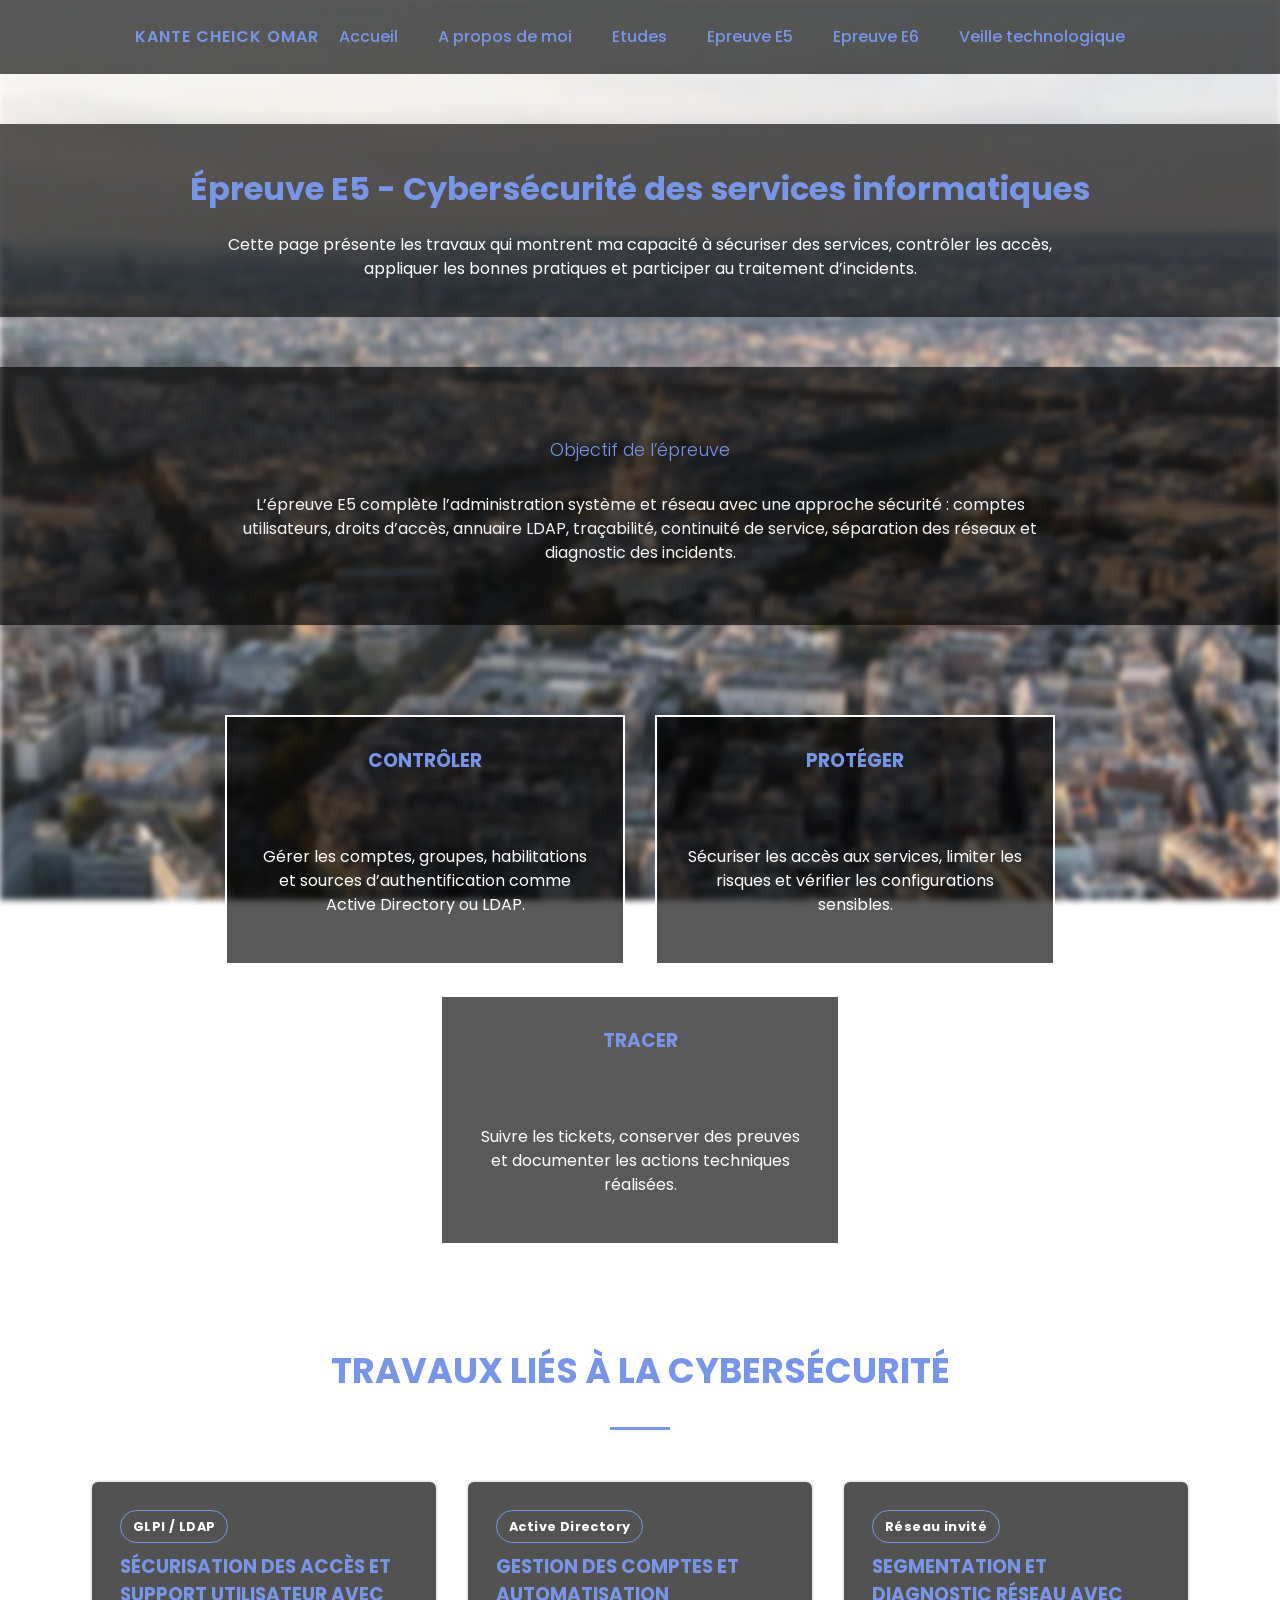
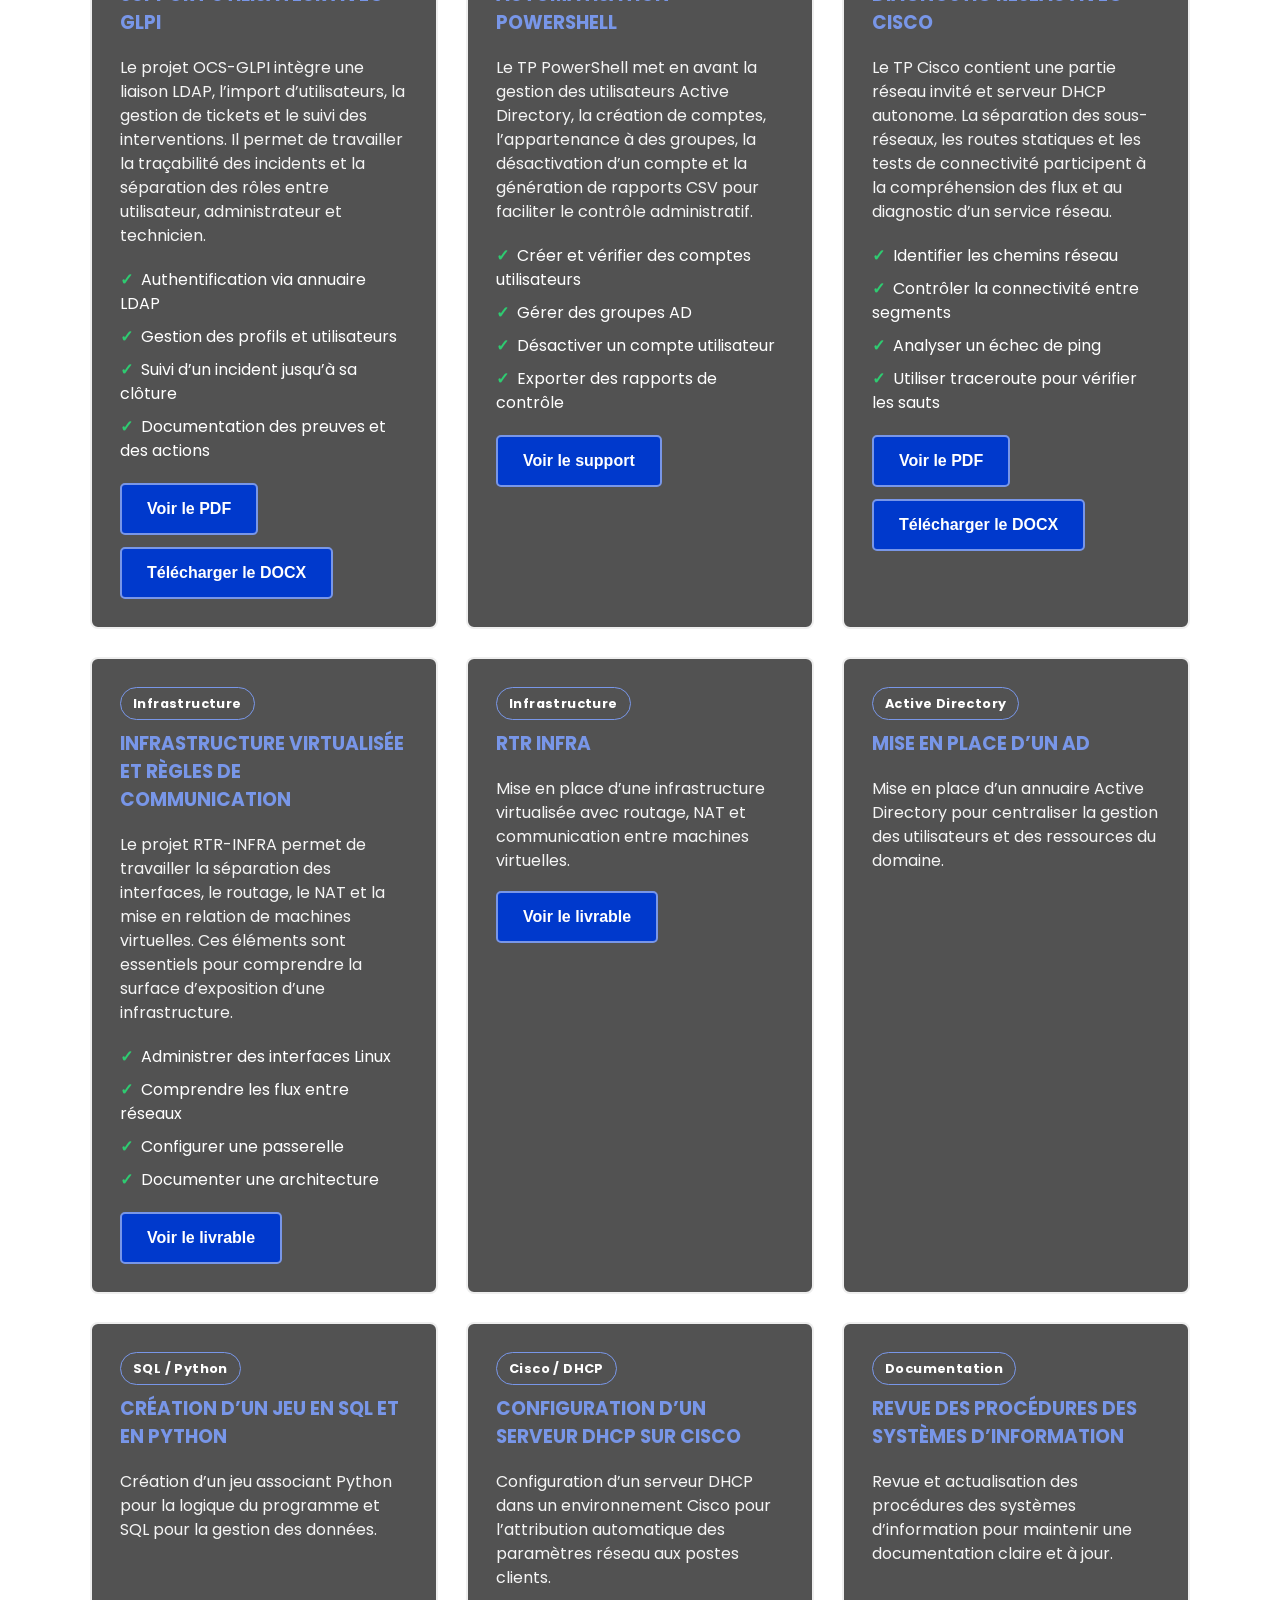
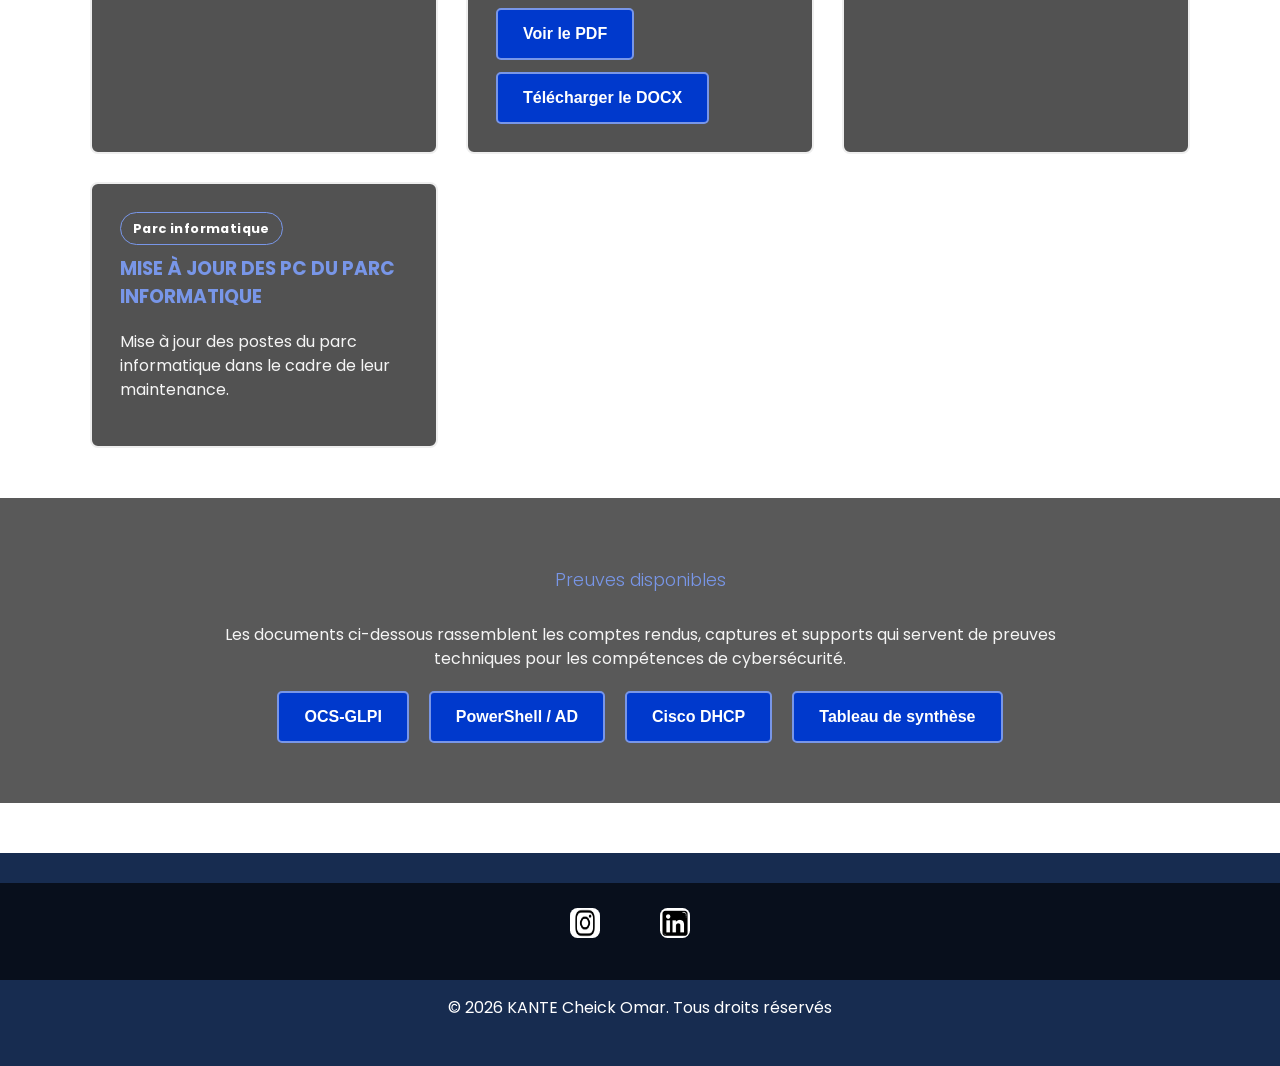
==== commit cb5e9beb: "e5 e6 arrangé et vide" ====
--- a/e5/e5.html
+++ b/e5/e5.html
@@ -25,128 +25,169 @@
 
     <main>
         <div class="introduction">
-            <h1>Épreuve E5 - Support et mise à disposition de services informatiques</h1>
-            <p>Cette page présente les réalisations professionnelles effectuées en entreprise durant ma première année de BTS SIO. Elles concernent principalement le support utilisateur, l’administration Active Directory, la documentation, l’outil de ticketing Ivanti et l’accompagnement de la transition vers Windows 11.</p>
+            <h1>Épreuve E5 - Cybersécurité des services informatiques</h1>
+            <p>Cette page présente les travaux qui montrent ma capacité à sécuriser des services, contrôler les accès, appliquer les bonnes pratiques et participer au traitement d’incidents.</p>
         </div>
 
         <section class="presentation">
             <h5>Objectif de l’épreuve</h5>
-            <p>L’épreuve E5 permet de valoriser les compétences liées au support informatique, à la gestion du patrimoine, au traitement des demandes utilisateurs et à la mise à disposition de services numériques. Les réalisations ci-dessous montrent des situations concrètes rencontrées en environnement professionnel.</p>
-            <div class="bouton-container small-container">
-                <a href="../docs/Tableau_de_competence_E4_KANTE_Cheick_rempli.xlsx" class="bouton">Tableau de synthèse</a>
-            </div>
+            <p>L’épreuve E5 complète l’administration système et réseau avec une approche sécurité : comptes utilisateurs, droits d’accès, annuaire LDAP, traçabilité, continuité de service, séparation des réseaux et diagnostic des incidents.</p>
         </section>
 
         <section class="options-container">
-            <div class="card choice-card">
-                <div class="check-mark">✔</div>
-                <h3>Support utilisateur</h3>
-                <p>Prise en compte des demandes, suivi des incidents et accompagnement des utilisateurs dans leur environnement de travail.</p>
+
+            <div class="card">
+                <h3>Contrôler</h3>
+                <p>Gérer les comptes, groupes, habilitations et sources d’authentification comme Active Directory ou LDAP.</p>
             </div>
             <div class="card">
-                <h3>Gestion du parc</h3>
-                <p>Participation à la préparation des postes, à l’administration des comptes et à la transition vers un environnement Windows 11.</p>
+                <h3>Protéger</h3>
+                <p>Sécuriser les accès aux services, limiter les risques et vérifier les configurations sensibles.</p>
             </div>
             <div class="card">
-                <h3>Documentation</h3>
-                <p>Actualisation de procédures afin de faciliter le travail des équipes support et d’harmoniser les méthodes d’intervention.</p>
-            </div>
-        </section>
-
-        <h2 class="section-title">Réalisations professionnelles</h2>
+                <h3>Tracer</h3>
+                <p>Suivre les tickets, conserver des preuves et documenter les actions techniques réalisées.</p>
+        </div>
+        </section>
+
+        <h2 class="section-title">Travaux liés à la cybersécurité</h2>
         <div class="divider"></div>
 
         <section class="project-list">
             <article class="project-card">
                 <div class="project-header">
-                    <span class="project-tag">Intune / Master</span>
-                    <h3>Assistance à la mise au point du master Intune</h3>
-                </div>
-                <p>J’ai participé à la préparation et aux ajustements d’un master destiné au déploiement de postes via Microsoft Intune. Cette réalisation m’a permis de mieux comprendre la préparation d’un environnement utilisateur, les paramètres appliqués aux postes et les vérifications nécessaires avant une mise en production.</p>
-                <ul class="project-skills">
-                    <li>Préparer un poste de travail pour les utilisateurs</li>
-                    <li>Participer à la mise à disposition d’un environnement standardisé</li>
-                    <li>Tester et vérifier le bon fonctionnement du master</li>
-                    <li>Identifier les points à corriger avant déploiement</li>
-                </ul>
+                    <span class="project-tag">GLPI / LDAP</span>
+                    <h3>Sécurisation des accès et support utilisateur avec GLPI</h3>
+                </div>
+                <p>Le projet OCS-GLPI intègre une liaison LDAP, l’import d’utilisateurs, la gestion de tickets et le suivi des interventions. Il permet de travailler la traçabilité des incidents et la séparation des rôles entre utilisateur, administrateur et technicien.</p>
+                <ul class="project-skills">
+                    <li>Authentification via annuaire LDAP</li>
+                    <li>Gestion des profils et utilisateurs</li>
+                    <li>Suivi d’un incident jusqu’à sa clôture</li>
+                    <li>Documentation des preuves et des actions</li>
+                </ul>
+                <div class="project-links">
+                    <a href="../docs/TP_OCS_GLPI_KANTE_Cheick.pdf" class="bouton" target="_blank">Voir le PDF</a>
+                    <a href="../docs/TP_OCS_GLPI_KANTE_Cheick.docx" class="bouton">Télécharger le DOCX</a>
+                </div>
             </article>
 
             <article class="project-card">
                 <div class="project-header">
                     <span class="project-tag">Active Directory</span>
-                    <h3>Gestion des utilisateurs dans un AD</h3>
-                </div>
-                <p>J’ai réalisé des opérations de gestion d’utilisateurs dans Active Directory : recherche de comptes, modification d’informations, gestion des accès, intégration dans des groupes et accompagnement sur les demandes liées aux comptes utilisateurs.</p>
-                <ul class="project-skills">
-                    <li>Administrer des comptes utilisateurs</li>
-                    <li>Gérer les appartenances aux groupes</li>
-                    <li>Participer à la gestion des droits d’accès</li>
-                    <li>Respecter les procédures internes de l’entreprise</li>
-                </ul>
-            </article>
-
-            <article class="project-card">
-                <div class="project-header">
-                    <span class="project-tag">Procédures</span>
-                    <h3>Actualisation des procédures</h3>
-                </div>
-                <p>J’ai contribué à la mise à jour de procédures techniques afin de garder une documentation claire, utile et exploitable par les équipes. Ce travail permet de gagner du temps lors des interventions et de limiter les erreurs liées à des consignes obsolètes.</p>
-                <ul class="project-skills">
-                    <li>Mettre à jour une documentation technique</li>
-                    <li>Clarifier les étapes d’une procédure</li>
-                    <li>Améliorer la continuité du support informatique</li>
-                    <li>Capitaliser les connaissances de l’équipe</li>
-                </ul>
-            </article>
-
-            <article class="project-card">
-                <div class="project-header">
-                    <span class="project-tag">Ticketing</span>
-                    <h3>Maîtrise de l’outil ticketing Ivanti</h3>
-                </div>
-                <p>J’ai utilisé l’outil Ivanti pour consulter, suivre et traiter des tickets utilisateurs. Cette expérience m’a appris à organiser le suivi des incidents, à prioriser les demandes et à garder une trace claire des actions réalisées.</p>
-                <ul class="project-skills">
-                    <li>Consulter et suivre des tickets utilisateurs</li>
-                    <li>Renseigner les actions effectuées</li>
-                    <li>Prioriser les demandes selon leur urgence</li>
-                    <li>Assurer un suivi clair jusqu’à la résolution</li>
-                </ul>
-            </article>
-
-            <article class="project-card">
-                <div class="project-header">
-                    <span class="project-tag">Windows 11</span>
-                    <h3>Transition Windows 11</h3>
-                </div>
-                <p>J’ai participé à l’accompagnement de la transition vers Windows 11. Cette mission m’a permis d’observer les enjeux d’une migration de système d’exploitation : compatibilité, préparation des postes, accompagnement des utilisateurs et vérification après intervention.</p>
-                <ul class="project-skills">
-                    <li>Participer à une migration de postes utilisateurs</li>
-                    <li>Vérifier le bon fonctionnement après passage à Windows 11</li>
-                    <li>Accompagner les utilisateurs face aux changements</li>
-                    <li>Remonter les anomalies rencontrées</li>
-                </ul>
+                    <h3>Gestion des comptes et automatisation PowerShell</h3>
+                </div>
+                <p>Le TP PowerShell met en avant la gestion des utilisateurs Active Directory, la création de comptes, l’appartenance à des groupes, la désactivation d’un compte et la génération de rapports CSV pour faciliter le contrôle administratif.</p>
+                <ul class="project-skills">
+                    <li>Créer et vérifier des comptes utilisateurs</li>
+                    <li>Gérer des groupes AD</li>
+                    <li>Désactiver un compte utilisateur</li>
+                    <li>Exporter des rapports de contrôle</li>
+                </ul>
+                <div class="project-links">
+                    <a href="../docs/CR_TP_PowerShell_KANTE_Cheick.pptx" class="bouton">Voir le support</a>
+                </div>
+            </article>
+
+            <article class="project-card">
+                <div class="project-header">
+                    <span class="project-tag">Réseau invité</span>
+                    <h3>Segmentation et diagnostic réseau avec Cisco</h3>
+                </div>
+                <p>Le TP Cisco contient une partie réseau invité et serveur DHCP autonome. La séparation des sous-réseaux, les routes statiques et les tests de connectivité participent à la compréhension des flux et au diagnostic d’un service réseau.</p>
+                <ul class="project-skills">
+                    <li>Identifier les chemins réseau</li>
+                    <li>Contrôler la connectivité entre segments</li>
+                    <li>Analyser un échec de ping</li>
+                    <li>Utiliser traceroute pour vérifier les sauts</li>
+                </ul>
+                <div class="project-links">
+                    <a href="../docs/TP_Cisco_DHCP_KANTE_Cheick.pdf" class="bouton" target="_blank">Voir le PDF</a>
+                    <a href="../docs/TP_Cisco_DHCP_KANTE_Cheick.docx" class="bouton">Télécharger le DOCX</a>
+                </div>
+            </article>
+
+            <article class="project-card">
+                <div class="project-header">
+                    <span class="project-tag">Infrastructure</span>
+                    <h3>Infrastructure virtualisée et règles de communication</h3>
+                </div>
+                <p>Le projet RTR-INFRA permet de travailler la séparation des interfaces, le routage, le NAT et la mise en relation de machines virtuelles. Ces éléments sont essentiels pour comprendre la surface d’exposition d’une infrastructure.</p>
+                <ul class="project-skills">
+                    <li>Administrer des interfaces Linux</li>
+                    <li>Comprendre les flux entre réseaux</li>
+                    <li>Configurer une passerelle</li>
+                    <li>Documenter une architecture</li>
+                </ul>
+                <div class="project-links">
+                    <a href="../docs/Livrable_RTR_INFRA_KANTE_Cheick.pdf" class="bouton" target="_blank">Voir le livrable</a>
+                </div>
+            </article>
+
+            <article class="project-card">
+                <div class="project-header">
+                    <span class="project-tag">Infrastructure</span>
+                    <h3>RTR Infra</h3>
+                </div>
+                <p>Mise en place d’une infrastructure virtualisée avec routage, NAT et communication entre machines virtuelles.</p>
+                <div class="project-links">
+                    <a href="../docs/Livrable_RTR_INFRA_KANTE_Cheick.pdf" class="bouton">Voir le livrable</a>
+                </div>
+            </article>
+
+            <article class="project-card">
+                <div class="project-header">
+                    <span class="project-tag">Active Directory</span>
+                    <h3>Mise en place d’un AD</h3>
+                </div>
+                <p>Mise en place d’un annuaire Active Directory pour centraliser la gestion des utilisateurs et des ressources du domaine.</p>
+            </article>
+
+            <article class="project-card">
+                <div class="project-header">
+                    <span class="project-tag">SQL / Python</span>
+                    <h3>Création d’un jeu en SQL et en Python</h3>
+                </div>
+                <p>Création d’un jeu associant Python pour la logique du programme et SQL pour la gestion des données.</p>
+            </article>
+
+            <article class="project-card">
+                <div class="project-header">
+                    <span class="project-tag">Cisco / DHCP</span>
+                    <h3>Configuration d’un serveur DHCP sur Cisco</h3>
+                </div>
+                <p>Configuration d’un serveur DHCP dans un environnement Cisco pour l’attribution automatique des paramètres réseau aux postes clients.</p>
+                <div class="project-links">
+                    <a href="../docs/TP_Cisco_DHCP_KANTE_Cheick.pdf" class="bouton">Voir le PDF</a>
+                    <a href="../docs/TP_Cisco_DHCP_KANTE_Cheick.docx" class="bouton">Télécharger le DOCX</a>
+                </div>
+            </article>
+
+            <article class="project-card">
+                <div class="project-header">
+                    <span class="project-tag">Documentation</span>
+                    <h3>Revue des procédures des systèmes d’information</h3>
+                </div>
+                <p>Revue et actualisation des procédures des systèmes d’information pour maintenir une documentation claire et à jour.</p>
+            </article>
+
+            <article class="project-card">
+                <div class="project-header">
+                    <span class="project-tag">Parc informatique</span>
+                    <h3>Mise à jour des PC du parc informatique</h3>
+                </div>
+                <p>Mise à jour des postes du parc informatique dans le cadre de leur maintenance.</p>
             </article>
         </section>
 
         <section class="presentation">
-            <h5>Synthèse des compétences mobilisées</h5>
-            <div class="epreuve-grid">
-                <div class="epreuve-bloc">
-                    <h3>Gérer le patrimoine informatique</h3>
-                    <p>Participation à la préparation des postes, suivi des comptes utilisateurs et accompagnement de la transition Windows 11.</p>
-                </div>
-                <div class="epreuve-bloc">
-                    <h3>Répondre aux incidents et demandes</h3>
-                    <p>Utilisation d’Ivanti pour suivre les tickets, renseigner les actions et contribuer à la résolution des demandes utilisateurs.</p>
-                </div>
-                <div class="epreuve-bloc">
-                    <h3>Travailler en mode collaboratif</h3>
-                    <p>Application des procédures internes, communication avec les équipes support et remontée des informations utiles.</p>
-                </div>
-                <div class="epreuve-bloc">
-                    <h3>Mettre à disposition un service</h3>
-                    <p>Contribution à la préparation du master Intune et à la mise en place d’un environnement de travail fiable pour les utilisateurs.</p>
-                </div>
+            <h5>Preuves disponibles</h5>
+            <p>Les documents ci-dessous rassemblent les comptes rendus, captures et supports qui servent de preuves techniques pour les compétences de cybersécurité.</p>
+            <div class="bouton-container small-container">
+                <a href="../docs/TP_OCS_GLPI_KANTE_Cheick.pdf" class="bouton" target="_blank">OCS-GLPI</a>
+                <a href="../docs/CR_TP_PowerShell_KANTE_Cheick.pptx" class="bouton">PowerShell / AD</a>
+                <a href="../docs/TP_Cisco_DHCP_KANTE_Cheick.pdf" class="bouton" target="_blank">Cisco DHCP</a>
+                <a href="../docs/Tableau_de_competence_E4_KANTE_Cheick_rempli.xlsx" class="bouton">Tableau de synthèse</a>
             </div>
         </section>
     </main>
--- a/style.css
+++ b/style.css
@@ -6,7 +6,7 @@
 body{
     font-family: 'Poppins', sans-serif;
     margin: 0;
-    color: #ffffff;
+    color: #FFFFFF;
     line-height: 1.5;
 }
 
@@ -31,7 +31,7 @@
     box-shadow: 0 2px 10px rgba(0, 0, 0, 0.1); /* Ajoute une légère ombre pour le faire ressortir */
 }
 .nav-logo {
-    color: #d97b16; /* Même orange que tes liens */
+    color: #7896E8;
     font-weight: 600;
     font-size: 1rem;
     letter-spacing: 1px;
@@ -46,7 +46,7 @@
 }
 nav ul li a {
     text-decoration: none;
-    color: #d97b16;
+    color: #7896E8;
     font-weight: 500;
     padding: 10px 20px; 
     display:inline-block;
@@ -59,12 +59,12 @@
     left: 0;
     width: 0;
     height: 2px;
-    background-color: #f8d5bf;
+    background-color: #FFFFFF;
     bottom: -5px;
     transition: width 0.3s ease;
 }
 nav ul li a:hover {
-    color: #f8d5bf;
+    color: #FFFFFF;
     transition-duration: 0.3s;
     transform: scale(1.1);
 }
@@ -87,7 +87,7 @@
     width: 100%;
     height: 100%;
 
-    background-image: url("beautiful-office-space-cartoon-style.jpg");
+    background-image: url("paris-panorama.png");
     background-size: cover;
     background-position: center;
 
@@ -103,7 +103,7 @@
     margin: 50px 0;
     justify-content: center;
     background-color: rgba(0, 0, 0, 0.65);
-    box-shadow: 0 10px 30px rgba(138, 49, 1, 0.15);
+    box-shadow: 0 10px 30px rgba(23, 44, 80, 0.15);
     text-align: center;
 }
 .introduction h1, .introduction p, .introduction h5 {
@@ -131,7 +131,7 @@
 }
 .photo:hover {
     transform: scale(1.05);
-    box-shadow: 0 10px 20px rgba(255, 187, 151, 0.3);
+    box-shadow: 0 10px 20px rgba(120, 150, 232, 0.3);
 }
 
 .photo img {
@@ -141,18 +141,18 @@
     border: none;
 }
 h1 {
-    color: #d97b16;
+    color: #7896E8;
     margin-bottom: 20px;
 }
 
 h5 {
     font-weight: 300;
     font-size: 1.1rem;
-    color: #d97b16;
+    color: #7896E8;
 }
 
 footer {
-        background-color: #975606;
+        background-color: #172C50;
         color: white;
         padding: 30px 0;
         text-align: center;
@@ -178,7 +178,7 @@
 .presentation p{
     margin-bottom: 20px;
     font-size: 1rem;
-    color: #f2f2f2;
+    color: #F5F5F5;
     max-width: 850px;
     margin-left: auto;
     margin-right: auto;
@@ -210,14 +210,14 @@
 .bouton {
     display: inline-block;
     padding: 12px 25px;
-    background-color: rgba(0,0,0,0.2); 
-    color: #d97b16;
+    background-color: #0039CC;
+    color: #FFFFFF;
     text-decoration: none;
     border-radius: 5px;
     font-weight: bold;
     font-family: Arial, sans-serif;
     transition: all 0.3s ease; 
-    border: 2px solid #d97b16;
+    border: 2px solid #7896E8;
 }
 .logo-item img {
     width: auto;
@@ -225,8 +225,8 @@
     margin-top: 15px;
 }
 .bouton:hover {
-    background-color: transparent;
-    color: #ffffff;
+    background-color: #172C50;
+    color: #FFFFFF;
     transform: scale(1.1); 
     box-shadow: 0 5px 15px rgba(0,0,0,0.2);
 }
@@ -256,7 +256,7 @@
     width: 80%;
     max-width: 600px;
     position: relative;
-    border-top: 10px solid #d97b16; /* Rappel de solaire */
+    border-top: 10px solid #7896E8;
 }
 
 .close-btn {
@@ -264,7 +264,7 @@
     top: 10px;
     right: 15px;
     text-decoration: none;
-    color: #333;
+    color: #333333;
     font-weight: bold;
 }
 
@@ -292,7 +292,7 @@
 .divider {
     width: 60px;
     height: 3px;
-    background-color: #d97b16; /* Ton Orange */
+    background-color: #7896E8;
     margin: 0 auto 50px;
 }
 
@@ -341,7 +341,7 @@
 
 .competences-section h2 {
     text-align: center;      /* Centre le texte horizontalement */
-    color: #d97b16;         
+    color: #7896E8;         
     font-family: Arial, sans-serif;
     font-size: 2.5rem;       /* Même taille que "MES QUALITÉS" pour la cohérence */
     text-transform: uppercase; /* Force le texte en majuscules pour le look "pro" */
@@ -352,7 +352,7 @@
 .competences-section .divider {
     width: 60px;
     height: 3px;
-    background-color: #d97b16; 
+    background-color: #7896E8; 
     margin: 0 auto 50px;     /* "auto" sur les côtés centre le trait */
 }
 /* Container de la section */
@@ -392,7 +392,7 @@
     font-family: 'Segoe UI', Tahoma, Geneva, Verdana, sans-serif;
     font-size: 1.1rem;
     font-weight: 700;
-    color: #333;
+    color: #333333;
     transition: all 0.3s ease;
     padding: 5px 15px;
     border-radius: 20px;
@@ -404,7 +404,7 @@
 }
 
 .logo-item:hover span {
-    color: #fff;
+    color: #FFFFFF;
     transform: scale(1.2);
 }
 
@@ -440,11 +440,11 @@
 
 .card:hover {
     transform: translateY(-10px);
-    border-color: #d97b16; /* Rappel de ton orange au survol */
+    border-color: #7896E8;
 }
 
 .card h3 {
-    color: #d97b16;
+    color: #7896E8;
     margin-top: 0;
     text-transform: uppercase;
 }
@@ -462,7 +462,7 @@
 
 .card ul li::before {
     content: "•";
-    color: #d97b16;
+    color: #7896E8;
     font-weight: bold;
     display: inline-block; 
     width: 1em;
@@ -493,7 +493,7 @@
 /* --- Sections spécifiques aux pages E5 et E6 --- */
 .section-title {
     text-align: center;
-    color: #d97b16;
+    color: #7896E8;
     font-size: 2.2rem;
     margin-top: 60px;
     text-transform: uppercase;
@@ -509,7 +509,7 @@
 
 .epreuve-bloc {
     background-color: rgba(0, 0, 0, 0.45);
-    border: 1px solid rgba(217, 123, 22, 0.7);
+    border: 1px solid rgba(120, 150, 232, 0.7);
     padding: 25px;
     border-radius: 6px;
     transition: transform 0.3s ease, box-shadow 0.3s ease;
@@ -517,11 +517,11 @@
 
 .epreuve-bloc:hover {
     transform: translateY(-6px);
-    box-shadow: 0 10px 20px rgba(255, 187, 151, 0.2);
+    box-shadow: 0 10px 20px rgba(120, 150, 232, 0.2);
 }
 
 .epreuve-bloc h3 {
-    color: #d97b16;
+    color: #7896E8;
     margin-top: 0;
 }
 
@@ -570,12 +570,12 @@
 
 .project-card:hover {
     transform: translateY(-8px);
-    border-color: #d97b16;
-    box-shadow: 0 12px 28px rgba(255, 187, 151, 0.25);
+    border-color: #7896E8;
+    box-shadow: 0 12px 28px rgba(120, 150, 232, 0.25);
 }
 
 .project-header h3 {
-    color: #d97b16;
+    color: #7896E8;
     margin-top: 10px;
     text-transform: uppercase;
 }
@@ -583,8 +583,8 @@
 .project-tag {
     display: inline-block;
     padding: 6px 12px;
-    border: 1px solid #d97b16;
-    color: #f8d5bf;
+    border: 1px solid #7896E8;
+    color: #FFFFFF;
     border-radius: 999px;
     font-size: 0.8rem;
     font-weight: bold;
@@ -592,7 +592,7 @@
 }
 
 .project-card p {
-    color: #f2f2f2;
+    color: #F5F5F5;
 }
 
 .project-skills {
@@ -603,7 +603,7 @@
 
 .project-skills li {
     margin: 9px 0;
-    color: #ffffff;
+    color: #FFFFFF;
 }
 
 .project-skills li::before {
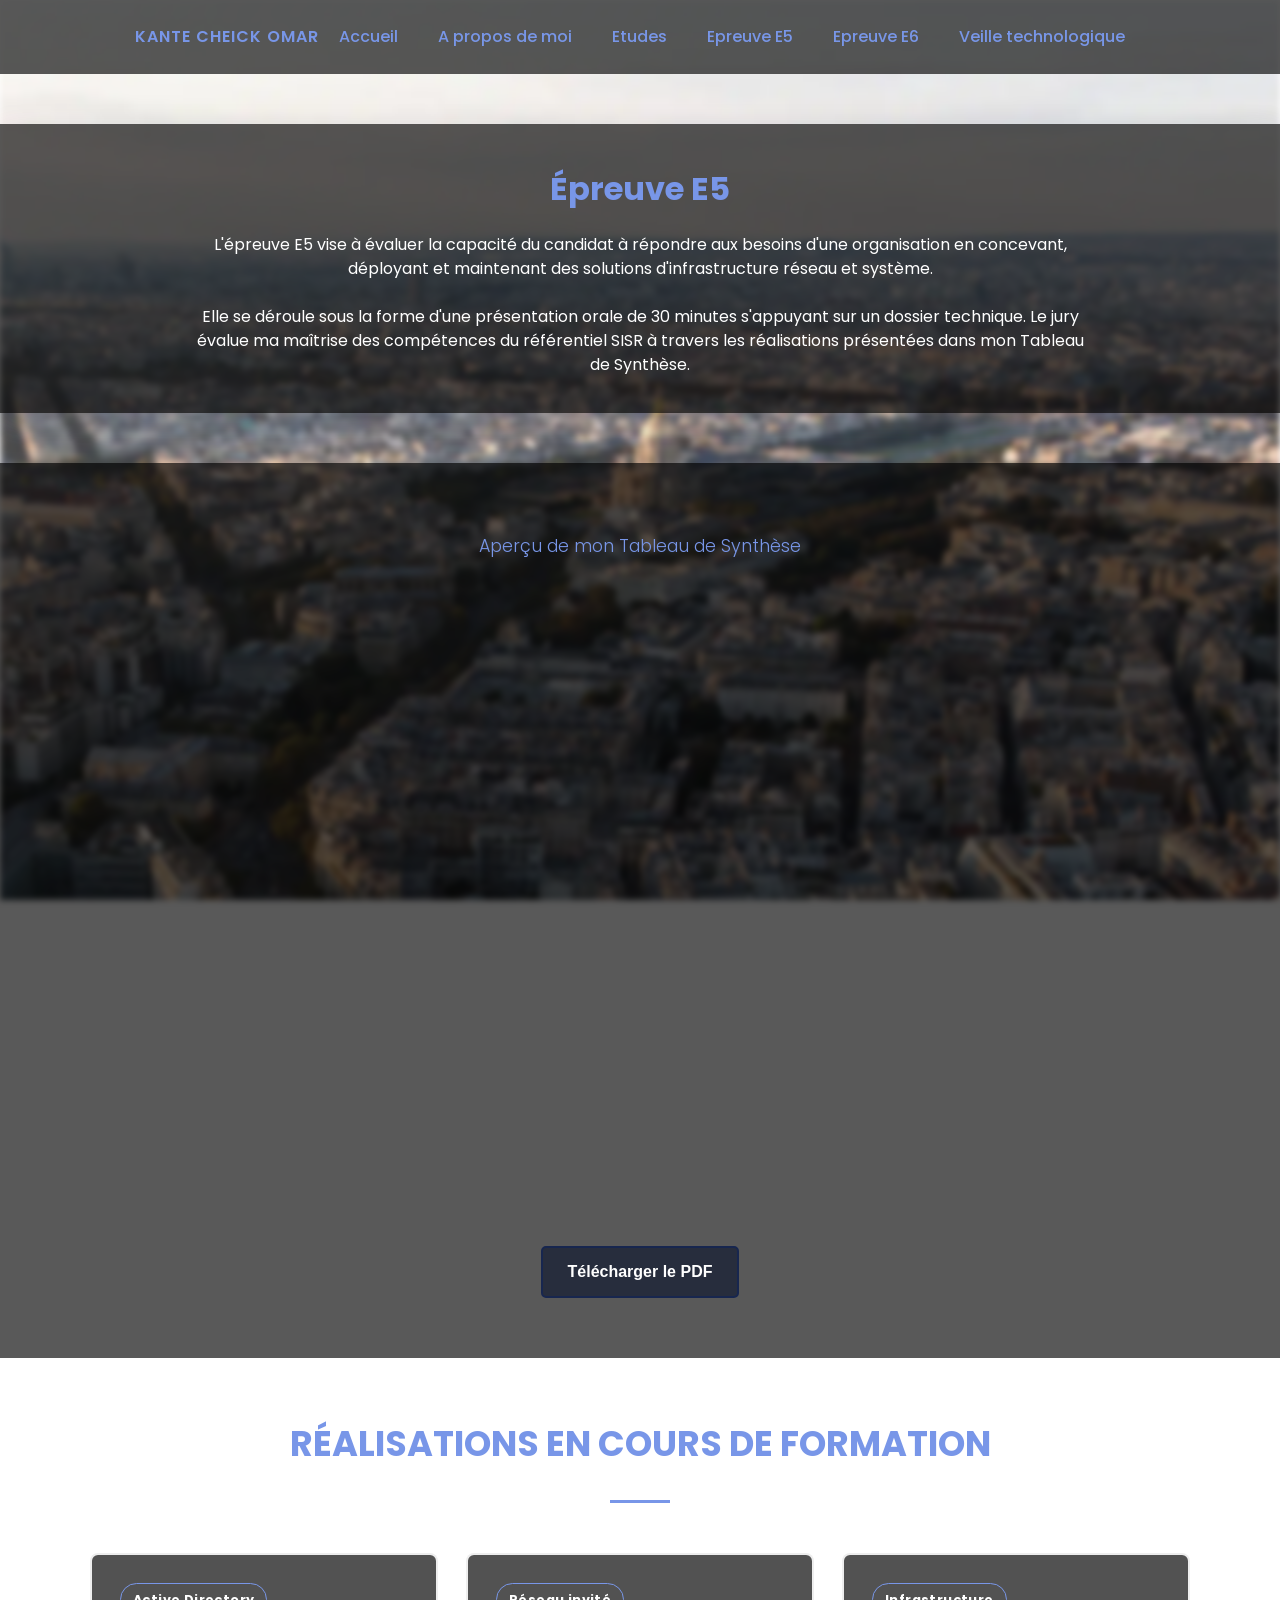
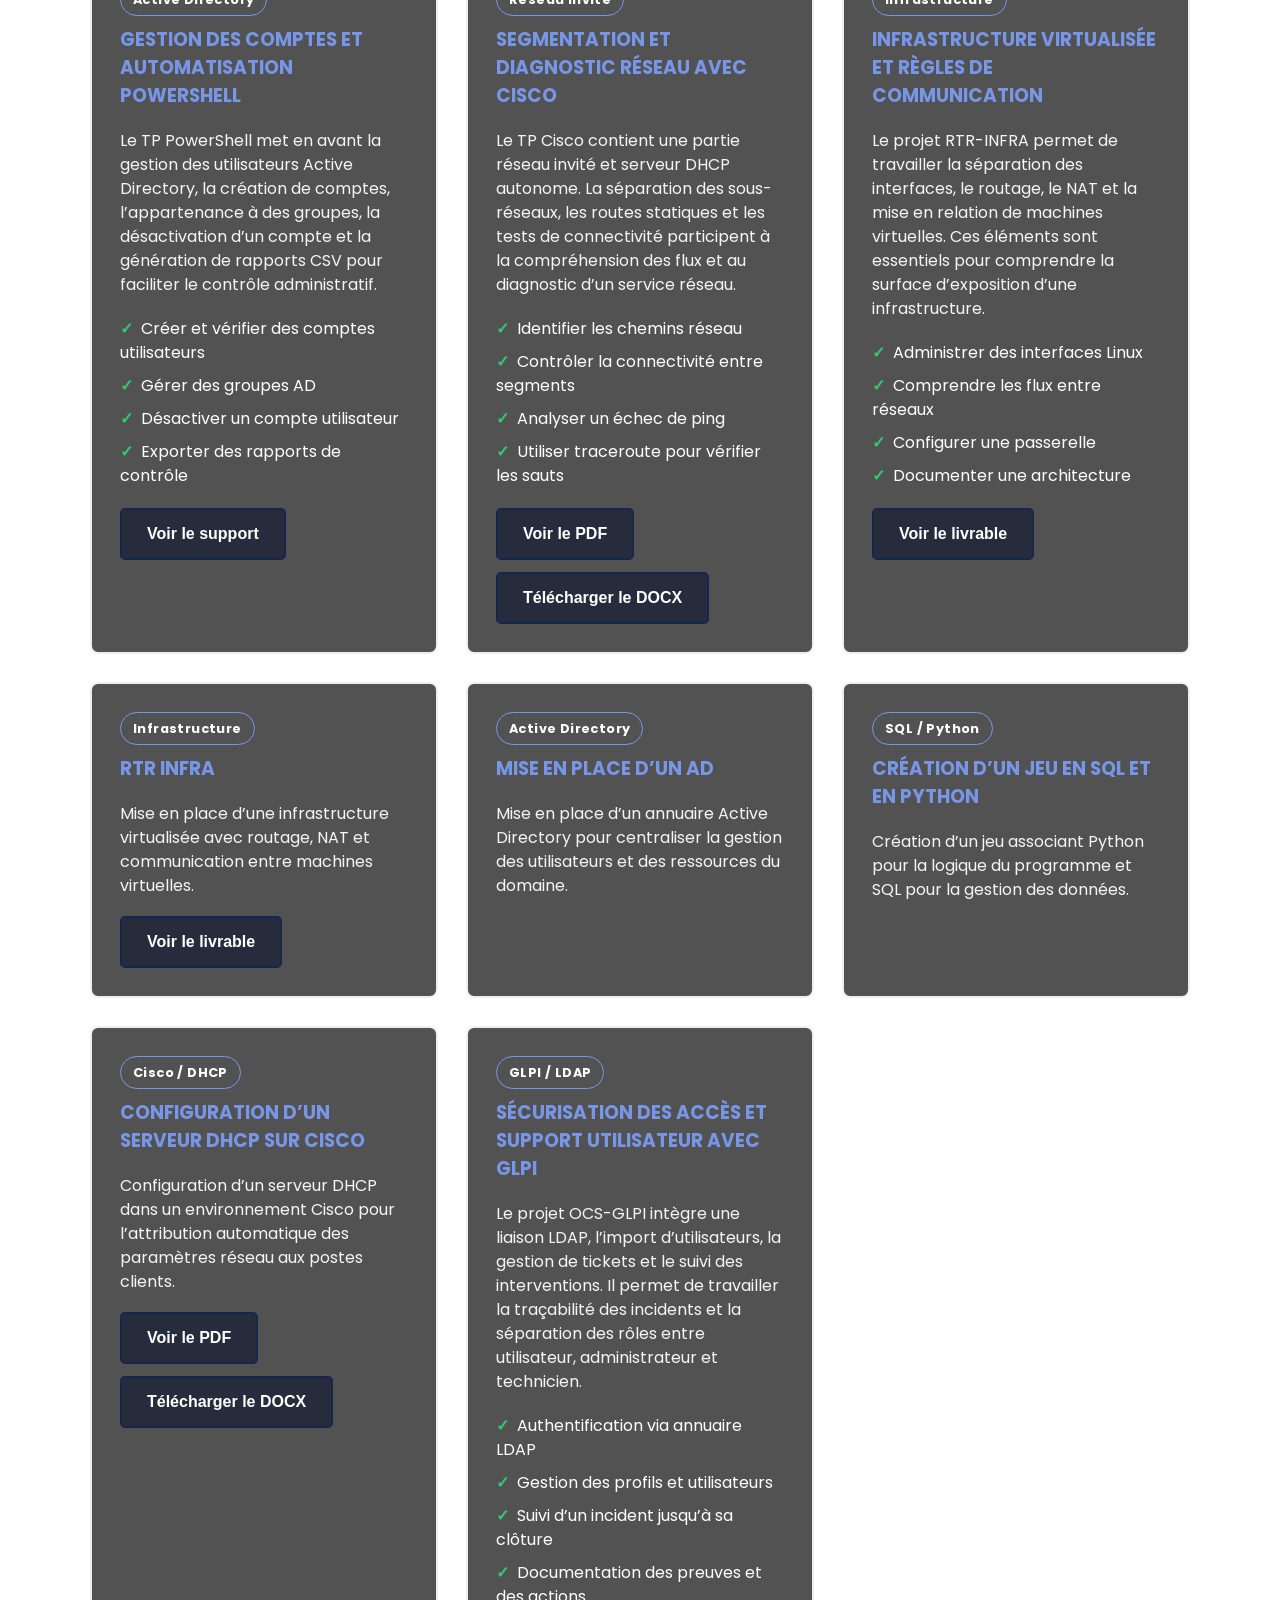
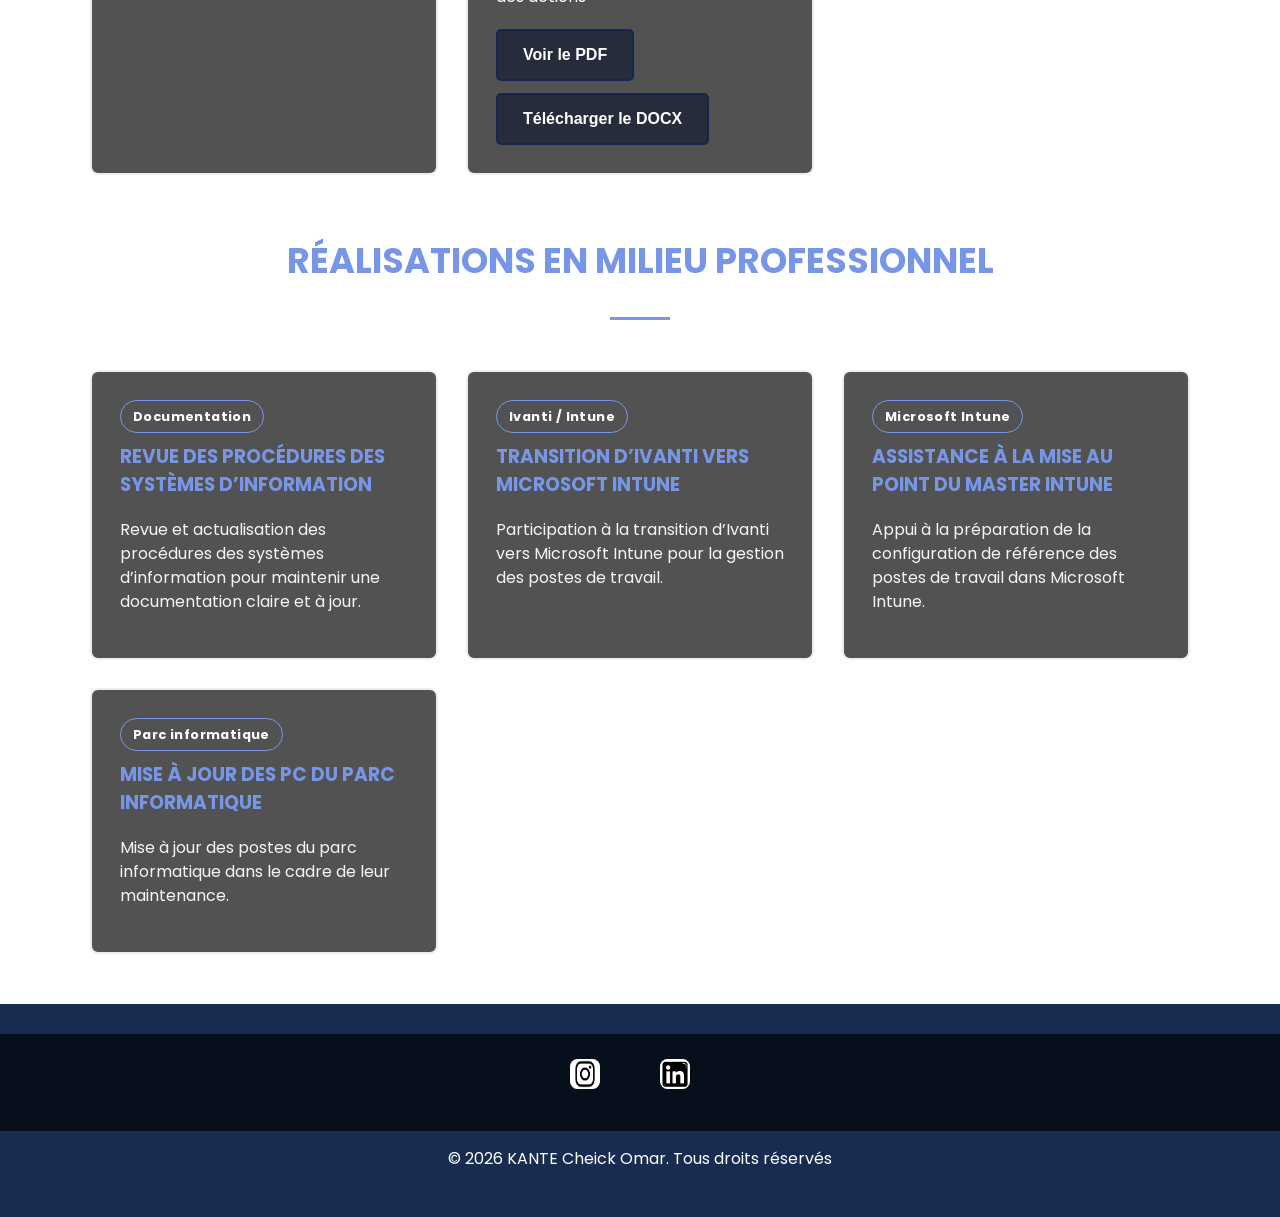
==== commit 92a1d5f7: "e5 avant dernier" ====
--- a/e5/e5.html
+++ b/e5/e5.html
@@ -25,35 +25,120 @@
 
     <main>
         <div class="introduction">
-            <h1>Épreuve E5 - Cybersécurité des services informatiques</h1>
-            <p>Cette page présente les travaux qui montrent ma capacité à sécuriser des services, contrôler les accès, appliquer les bonnes pratiques et participer au traitement d’incidents.</p>
+            <h1>Épreuve E5</h1>
+            <p>L'épreuve E5 vise à évaluer la capacité du candidat à répondre aux besoins d'une organisation en concevant, déployant et maintenant des solutions d'infrastructure réseau et système.<br><br>Elle se déroule sous la forme d'une présentation orale de 30 minutes s'appuyant sur un dossier technique. Le jury évalue ma maîtrise des compétences du référentiel SISR à travers les réalisations présentées dans mon Tableau de Synthèse.</p>
         </div>
 
         <section class="presentation">
-            <h5>Objectif de l’épreuve</h5>
-            <p>L’épreuve E5 complète l’administration système et réseau avec une approche sécurité : comptes utilisateurs, droits d’accès, annuaire LDAP, traçabilité, continuité de service, séparation des réseaux et diagnostic des incidents.</p>
+            <h5>Aperçu de mon Tableau de Synthèse</h5>
+            <!-- Remplacer le chemin du PDF dans src et href. -->
+            <iframe
+                src="../docs/Tableau de compétence E4.pdf"
+                title="Aper&ccedil;u du tableau de synth&egrave;se"
+                style="width: 100%; height: 70vh; border: 0;"
+                loading="lazy">
+            </iframe>
+            <div class="bouton-container small-container">
+                <a href="../docs/Tableau de compétence E4.pdf" class="bouton" download>T&eacute;l&eacute;charger le PDF</a>
+            </div>
         </section>
 
-        <section class="options-container">
-
-            <div class="card">
-                <h3>Contrôler</h3>
-                <p>Gérer les comptes, groupes, habilitations et sources d’authentification comme Active Directory ou LDAP.</p>
-            </div>
-            <div class="card">
-                <h3>Protéger</h3>
-                <p>Sécuriser les accès aux services, limiter les risques et vérifier les configurations sensibles.</p>
-            </div>
-            <div class="card">
-                <h3>Tracer</h3>
-                <p>Suivre les tickets, conserver des preuves et documenter les actions techniques réalisées.</p>
-        </div>
-        </section>
-
-        <h2 class="section-title">Travaux liés à la cybersécurité</h2>
+
+        <h2 class="section-title">Réalisations en cours de formation</h2>
         <div class="divider"></div>
 
         <section class="project-list">
+            <article class="project-card">
+                <div class="project-header">
+                    <span class="project-tag">Active Directory</span>
+                    <h3>Gestion des comptes et automatisation PowerShell</h3>
+                </div>
+                <p>Le TP PowerShell met en avant la gestion des utilisateurs Active Directory, la création de comptes, l’appartenance à des groupes, la désactivation d’un compte et la génération de rapports CSV pour faciliter le contrôle administratif.</p>
+                <ul class="project-skills">
+                    <li>Créer et vérifier des comptes utilisateurs</li>
+                    <li>Gérer des groupes AD</li>
+                    <li>Désactiver un compte utilisateur</li>
+                    <li>Exporter des rapports de contrôle</li>
+                </ul>
+                <div class="project-links">
+                    <a href="../docs/CR_TP_PowerShell_KANTE_Cheick.pptx" class="bouton">Voir le support</a>
+                </div>
+            </article>
+
+            <article class="project-card">
+                <div class="project-header">
+                    <span class="project-tag">Réseau invité</span>
+                    <h3>Segmentation et diagnostic réseau avec Cisco</h3>
+                </div>
+                <p>Le TP Cisco contient une partie réseau invité et serveur DHCP autonome. La séparation des sous-réseaux, les routes statiques et les tests de connectivité participent à la compréhension des flux et au diagnostic d’un service réseau.</p>
+                <ul class="project-skills">
+                    <li>Identifier les chemins réseau</li>
+                    <li>Contrôler la connectivité entre segments</li>
+                    <li>Analyser un échec de ping</li>
+                    <li>Utiliser traceroute pour vérifier les sauts</li>
+                </ul>
+                <div class="project-links">
+                    <a href="../docs/TP_Cisco_DHCP_KANTE_Cheick.pdf" class="bouton" target="_blank">Voir le PDF</a>
+                    <a href="../docs/TP_Cisco_DHCP_KANTE_Cheick.docx" class="bouton">Télécharger le DOCX</a>
+                </div>
+            </article>
+
+            <article class="project-card">
+                <div class="project-header">
+                    <span class="project-tag">Infrastructure</span>
+                    <h3>Infrastructure virtualisée et règles de communication</h3>
+                </div>
+                <p>Le projet RTR-INFRA permet de travailler la séparation des interfaces, le routage, le NAT et la mise en relation de machines virtuelles. Ces éléments sont essentiels pour comprendre la surface d’exposition d’une infrastructure.</p>
+                <ul class="project-skills">
+                    <li>Administrer des interfaces Linux</li>
+                    <li>Comprendre les flux entre réseaux</li>
+                    <li>Configurer une passerelle</li>
+                    <li>Documenter une architecture</li>
+                </ul>
+                <div class="project-links">
+                    <a href="../docs/Livrable_RTR_INFRA_KANTE_Cheick.pdf" class="bouton" target="_blank">Voir le livrable</a>
+                </div>
+            </article>
+
+            <article class="project-card">
+                <div class="project-header">
+                    <span class="project-tag">Infrastructure</span>
+                    <h3>RTR Infra</h3>
+                </div>
+                <p>Mise en place d’une infrastructure virtualisée avec routage, NAT et communication entre machines virtuelles.</p>
+                <div class="project-links">
+                    <a href="../docs/Livrable_RTR_INFRA_KANTE_Cheick.pdf" class="bouton">Voir le livrable</a>
+                </div>
+            </article>
+
+            <article class="project-card">
+                <div class="project-header">
+                    <span class="project-tag">Active Directory</span>
+                    <h3>Mise en place d’un AD</h3>
+                </div>
+                <p>Mise en place d’un annuaire Active Directory pour centraliser la gestion des utilisateurs et des ressources du domaine.</p>
+            </article>
+
+            <article class="project-card">
+                <div class="project-header">
+                    <span class="project-tag">SQL / Python</span>
+                    <h3>Création d’un jeu en SQL et en Python</h3>
+                </div>
+                <p>Création d’un jeu associant Python pour la logique du programme et SQL pour la gestion des données.</p>
+            </article>
+
+            <article class="project-card">
+                <div class="project-header">
+                    <span class="project-tag">Cisco / DHCP</span>
+                    <h3>Configuration d’un serveur DHCP sur Cisco</h3>
+                </div>
+                <p>Configuration d’un serveur DHCP dans un environnement Cisco pour l’attribution automatique des paramètres réseau aux postes clients.</p>
+                <div class="project-links">
+                    <a href="../docs/TP_Cisco_DHCP_KANTE_Cheick.pdf" class="bouton">Voir le PDF</a>
+                    <a href="../docs/TP_Cisco_DHCP_KANTE_Cheick.docx" class="bouton">Télécharger le DOCX</a>
+                </div>
+            </article>
+
             <article class="project-card">
                 <div class="project-header">
                     <span class="project-tag">GLPI / LDAP</span>
@@ -71,98 +156,12 @@
                     <a href="../docs/TP_OCS_GLPI_KANTE_Cheick.docx" class="bouton">Télécharger le DOCX</a>
                 </div>
             </article>
-
-            <article class="project-card">
-                <div class="project-header">
-                    <span class="project-tag">Active Directory</span>
-                    <h3>Gestion des comptes et automatisation PowerShell</h3>
-                </div>
-                <p>Le TP PowerShell met en avant la gestion des utilisateurs Active Directory, la création de comptes, l’appartenance à des groupes, la désactivation d’un compte et la génération de rapports CSV pour faciliter le contrôle administratif.</p>
-                <ul class="project-skills">
-                    <li>Créer et vérifier des comptes utilisateurs</li>
-                    <li>Gérer des groupes AD</li>
-                    <li>Désactiver un compte utilisateur</li>
-                    <li>Exporter des rapports de contrôle</li>
-                </ul>
-                <div class="project-links">
-                    <a href="../docs/CR_TP_PowerShell_KANTE_Cheick.pptx" class="bouton">Voir le support</a>
-                </div>
-            </article>
-
-            <article class="project-card">
-                <div class="project-header">
-                    <span class="project-tag">Réseau invité</span>
-                    <h3>Segmentation et diagnostic réseau avec Cisco</h3>
-                </div>
-                <p>Le TP Cisco contient une partie réseau invité et serveur DHCP autonome. La séparation des sous-réseaux, les routes statiques et les tests de connectivité participent à la compréhension des flux et au diagnostic d’un service réseau.</p>
-                <ul class="project-skills">
-                    <li>Identifier les chemins réseau</li>
-                    <li>Contrôler la connectivité entre segments</li>
-                    <li>Analyser un échec de ping</li>
-                    <li>Utiliser traceroute pour vérifier les sauts</li>
-                </ul>
-                <div class="project-links">
-                    <a href="../docs/TP_Cisco_DHCP_KANTE_Cheick.pdf" class="bouton" target="_blank">Voir le PDF</a>
-                    <a href="../docs/TP_Cisco_DHCP_KANTE_Cheick.docx" class="bouton">Télécharger le DOCX</a>
-                </div>
-            </article>
-
-            <article class="project-card">
-                <div class="project-header">
-                    <span class="project-tag">Infrastructure</span>
-                    <h3>Infrastructure virtualisée et règles de communication</h3>
-                </div>
-                <p>Le projet RTR-INFRA permet de travailler la séparation des interfaces, le routage, le NAT et la mise en relation de machines virtuelles. Ces éléments sont essentiels pour comprendre la surface d’exposition d’une infrastructure.</p>
-                <ul class="project-skills">
-                    <li>Administrer des interfaces Linux</li>
-                    <li>Comprendre les flux entre réseaux</li>
-                    <li>Configurer une passerelle</li>
-                    <li>Documenter une architecture</li>
-                </ul>
-                <div class="project-links">
-                    <a href="../docs/Livrable_RTR_INFRA_KANTE_Cheick.pdf" class="bouton" target="_blank">Voir le livrable</a>
-                </div>
-            </article>
-
-            <article class="project-card">
-                <div class="project-header">
-                    <span class="project-tag">Infrastructure</span>
-                    <h3>RTR Infra</h3>
-                </div>
-                <p>Mise en place d’une infrastructure virtualisée avec routage, NAT et communication entre machines virtuelles.</p>
-                <div class="project-links">
-                    <a href="../docs/Livrable_RTR_INFRA_KANTE_Cheick.pdf" class="bouton">Voir le livrable</a>
-                </div>
-            </article>
-
-            <article class="project-card">
-                <div class="project-header">
-                    <span class="project-tag">Active Directory</span>
-                    <h3>Mise en place d’un AD</h3>
-                </div>
-                <p>Mise en place d’un annuaire Active Directory pour centraliser la gestion des utilisateurs et des ressources du domaine.</p>
-            </article>
-
-            <article class="project-card">
-                <div class="project-header">
-                    <span class="project-tag">SQL / Python</span>
-                    <h3>Création d’un jeu en SQL et en Python</h3>
-                </div>
-                <p>Création d’un jeu associant Python pour la logique du programme et SQL pour la gestion des données.</p>
-            </article>
-
-            <article class="project-card">
-                <div class="project-header">
-                    <span class="project-tag">Cisco / DHCP</span>
-                    <h3>Configuration d’un serveur DHCP sur Cisco</h3>
-                </div>
-                <p>Configuration d’un serveur DHCP dans un environnement Cisco pour l’attribution automatique des paramètres réseau aux postes clients.</p>
-                <div class="project-links">
-                    <a href="../docs/TP_Cisco_DHCP_KANTE_Cheick.pdf" class="bouton">Voir le PDF</a>
-                    <a href="../docs/TP_Cisco_DHCP_KANTE_Cheick.docx" class="bouton">Télécharger le DOCX</a>
-                </div>
-            </article>
-
+        </section>
+
+        <h2 class="section-title">Réalisations en milieu professionnel</h2>
+        <div class="divider"></div>
+
+        <section class="project-list">
             <article class="project-card">
                 <div class="project-header">
                     <span class="project-tag">Documentation</span>
@@ -173,6 +172,22 @@
 
             <article class="project-card">
                 <div class="project-header">
+                    <span class="project-tag">Ivanti / Intune</span>
+                    <h3>Transition d’Ivanti vers Microsoft Intune</h3>
+                </div>
+                <p>Participation à la transition d’Ivanti vers Microsoft Intune pour la gestion des postes de travail.</p>
+            </article>
+
+            <article class="project-card">
+                <div class="project-header">
+                    <span class="project-tag">Microsoft Intune</span>
+                    <h3>Assistance à la mise au point du master Intune</h3>
+                </div>
+                <p>Appui à la préparation de la configuration de référence des postes de travail dans Microsoft Intune.</p>
+            </article>
+
+            <article class="project-card">
+                <div class="project-header">
                     <span class="project-tag">Parc informatique</span>
                     <h3>Mise à jour des PC du parc informatique</h3>
                 </div>
@@ -180,16 +195,9 @@
             </article>
         </section>
 
-        <section class="presentation">
-            <h5>Preuves disponibles</h5>
-            <p>Les documents ci-dessous rassemblent les comptes rendus, captures et supports qui servent de preuves techniques pour les compétences de cybersécurité.</p>
-            <div class="bouton-container small-container">
-                <a href="../docs/TP_OCS_GLPI_KANTE_Cheick.pdf" class="bouton" target="_blank">OCS-GLPI</a>
-                <a href="../docs/CR_TP_PowerShell_KANTE_Cheick.pptx" class="bouton">PowerShell / AD</a>
-                <a href="../docs/TP_Cisco_DHCP_KANTE_Cheick.pdf" class="bouton" target="_blank">Cisco DHCP</a>
-                <a href="../docs/Tableau_de_competence_E4_KANTE_Cheick_rempli.xlsx" class="bouton">Tableau de synthèse</a>
-            </div>
-        </section>
+      
+
+    
     </main>
 
     <footer>
--- a/style.css
+++ b/style.css
@@ -210,14 +210,14 @@
 .bouton {
     display: inline-block;
     padding: 12px 25px;
-    background-color: #0039CC;
+    background-color: rgba(34, 41, 58, 0.9);
     color: #FFFFFF;
     text-decoration: none;
     border-radius: 5px;
     font-weight: bold;
     font-family: Arial, sans-serif;
     transition: all 0.3s ease; 
-    border: 2px solid #7896E8;
+    border: 2px solid #17264f;
 }
 .logo-item img {
     width: auto;
